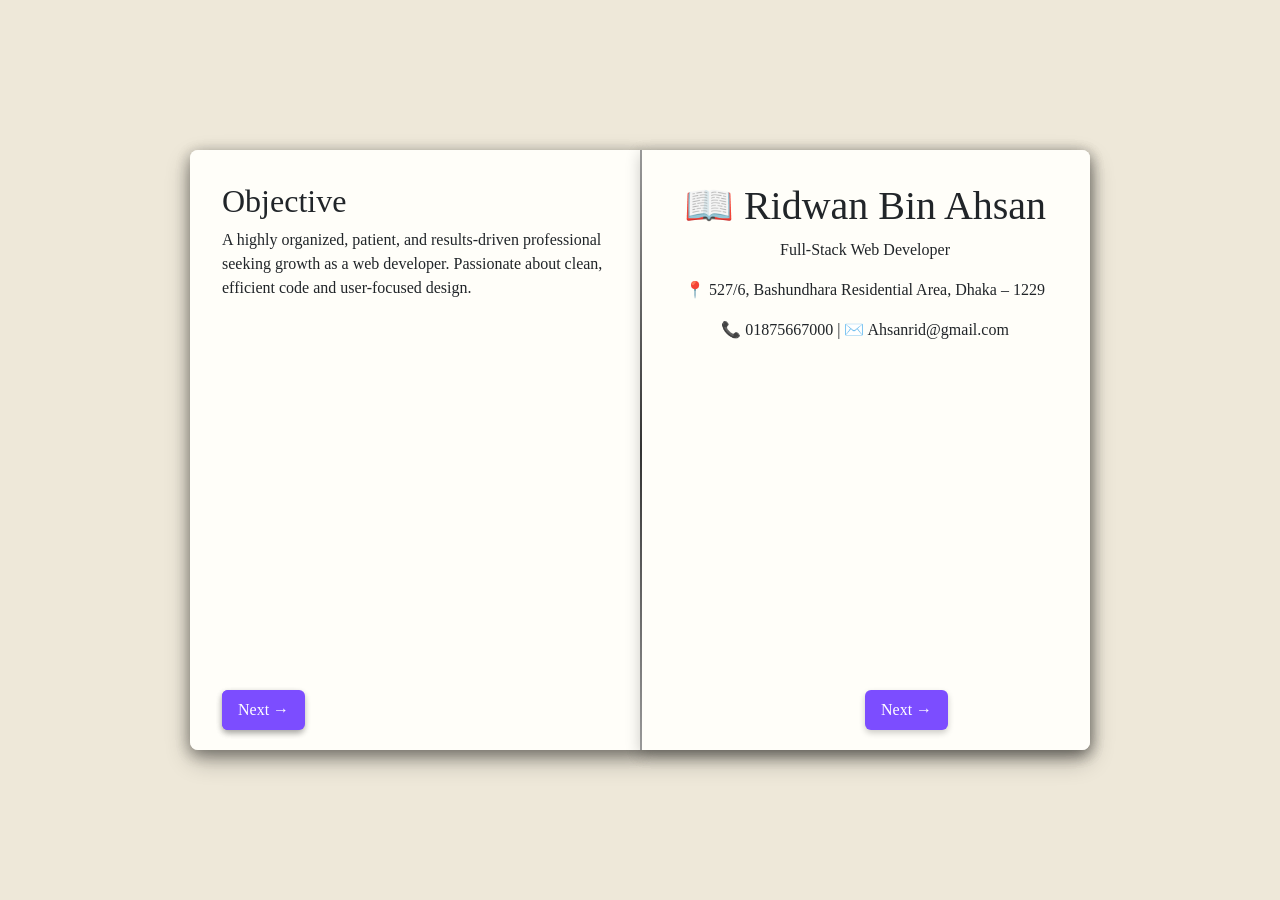
==== index.html @ 834c5376 "1st" ====
<!DOCTYPE html>
<html lang="en">
<head>
<meta charset="UTF-8">
<meta name="viewport" content="width=device-width, initial-scale=1.0">
<title>Ridwan Bin Ahsan Portfolio Book</title>
<link href="https://cdn.jsdelivr.net/npm/bootstrap@5.3.2/dist/css/bootstrap.min.css" rel="stylesheet">
<style>
body {
  margin: 0;
  background: #eee8d9 url('https://www.transparenttextures.com/patterns/paper-fibers.png');
  font-family: 'Georgia', serif;
  display: flex;
  justify-content: center;
  align-items: center;
  height: 100vh;
}
.book {
  width: 900px;
  height: 600px;
  perspective: 2000px;
  position: relative;
  border-radius: 12px;
  box-shadow: 0 10px 25px rgba(0,0,0,0.3);
}
.page {
  width: 450px;
  height: 100%;
  background: #fffef9;
  box-shadow: 0 4px 15px rgba(0,0,0,0.2);
  position: absolute;
  top: 0;
  overflow: hidden;
  transition: transform 1s cubic-bezier(.77,.2,.05,1.0), box-shadow 0.5s ease;
}
.page-content { padding: 2rem; overflow-y:auto; height:100%; }

/* Right pages */
.page.right {
  right: 0;
  transform-origin: left center;
  border-radius: 0 8px 8px 0;
}

/* Left pages */
.page.left {
  left: 0;
  transform-origin: right center;
  border-radius: 8px 0 0 8px;
}

.spine {
  position: absolute;
  left: 50%;
  top: 0;
  width: 2px;
  height: 100%;
  background: linear-gradient(to bottom, #999, #333, #999);
  z-index: 20;
}

.nav-btn {
  position: absolute;
  bottom: 20px;
  background: #7c4dff;
  color: white;
  border: none;
  padding: 8px 16px;
  border-radius: 6px;
  box-shadow: 0 3px 6px rgba(0,0,0,0.2);
  transition: background 0.3s ease;
}
.nav-btn:hover { background: #5b2ee6; }
#next { right: 20px; }
#prev { left: 20px; }
</style>
</head>
<body>

<div class="book">
  <div class="spine"></div>

  <!-- Cover Page (Right) -->
  <div class="page right" id="page1" style="z-index:10;">
    <div class="page-content text-center">
      <h1>📖 Ridwan Bin Ahsan</h1>
      <p>Full-Stack Web Developer</p>
      <p>📍 527/6, Bashundhara Residential Area, Dhaka – 1229</p>
      <p>📞 01875667000 | ✉️ Ahsanrid@gmail.com</p>
      <button id="next1" class="nav-btn">Next →</button>
    </div>
  </div>

  <!-- Left Page Example -->
  <div class="page left" id="page2" style="z-index:9;">
    <div class="page-content">
      <h2>Objective</h2>
      <p>A highly organized, patient, and results-driven professional seeking growth as a web developer. Passionate about clean, efficient code and user-focused design.</p>
      <button id="prev2" class="nav-btn">← Prev</button>
      <button id="next2" class="nav-btn">Next →</button>
    </div>
  </div>

  <!-- Right Page -->
  <div class="page right" id="page3" style="z-index:8;">
    <div class="page-content">
      <h2>Skills</h2>
      <ul>
        <li>Web Dev: HTML, CSS, JS, Bootstrap 5, PHP, Git</li>
        <li>Programming: C++, Java, C#, .NET</li>
        <li>OOP & Design Patterns</li>
        <li>Software/Tools: MS Word, Excel, PowerPoint, IDEs</li>
        <li>Networking: Cisco</li>
        <li>Graphics & Problem Solving (ICPC)</li>
        <li>Soft Skills: Communication, Leadership</li>
        <li>Languages: Bangla & English</li>
      </ul>
      <button id="prev3" class="nav-btn">← Prev</button>
      <button id="next3" class="nav-btn">Next →</button>
    </div>
  </div>

  <!-- Left Page -->
  <div class="page left" id="page4" style="z-index:7;">
    <div class="page-content">
      <h2>Education</h2>
      <ul>
        <li>2022–2026: BSc in CSE, AIUB</li>
        <li>2020: HSC (Science), Police Lines School & College, Rangpur</li>
        <li>2018: SSC (Science), Police Lines School & College, Rangpur</li>
      </ul>
      <button id="prev4" class="nav-btn">← Prev</button>
      <button id="next4" class="nav-btn">Next →</button>
    </div>
  </div>

  <!-- Right Page -->
  <div class="page right" id="page5" style="z-index:6;">
    <div class="page-content">
      <h2>Experience</h2>
      <p><strong>Junior Web Developer</strong> – Bangladesh Software Solution (May 2025 – Present)</p>
      <ul>
        <li>Full-stack web development</li>
        <li>Responsive user-friendly websites</li>
        <li>Code reviews & bug fixing</li>
      </ul>
      <p><strong>Web Development Intern</strong> – BSS (Oct–Dec 2024)</p>
      <ul>
        <li>Bootstrap 5, PHP, Git</li>
      </ul>
      <button id="prev5" class="nav-btn">← Prev</button>
      <button id="next5" class="nav-btn">Next →</button>
    </div>
  </div>

  <!-- Add more left/right pages similarly -->

</div>

<script>
const pages = document.querySelectorAll(".page");
let current = 0;

function flipTo(index){
  pages.forEach((page,i)=>{
    if(i<=index){
      page.style.transform = page.classList.contains('right') ? "rotateY(-180deg)" : "rotateY(180deg)";
      page.style.zIndex = pages.length - i;
    } else {
      page.style.transform = "rotateY(0deg)";
      page.style.zIndex = pages.length - index - 1 - (i - index);
    }
  });
}

// Next & Prev
for(let i=1;i<=5;i++){
  let nextBtn=document.getElementById("next"+i);
  let prevBtn=document.getElementById("prev"+i);
  if(nextBtn) nextBtn.onclick=()=>{ current=i; flipTo(current);}
  if(prevBtn) prevBtn.onclick=()=>{ current=i-2; flipTo(current);}
}
</script>

</body>
</html>
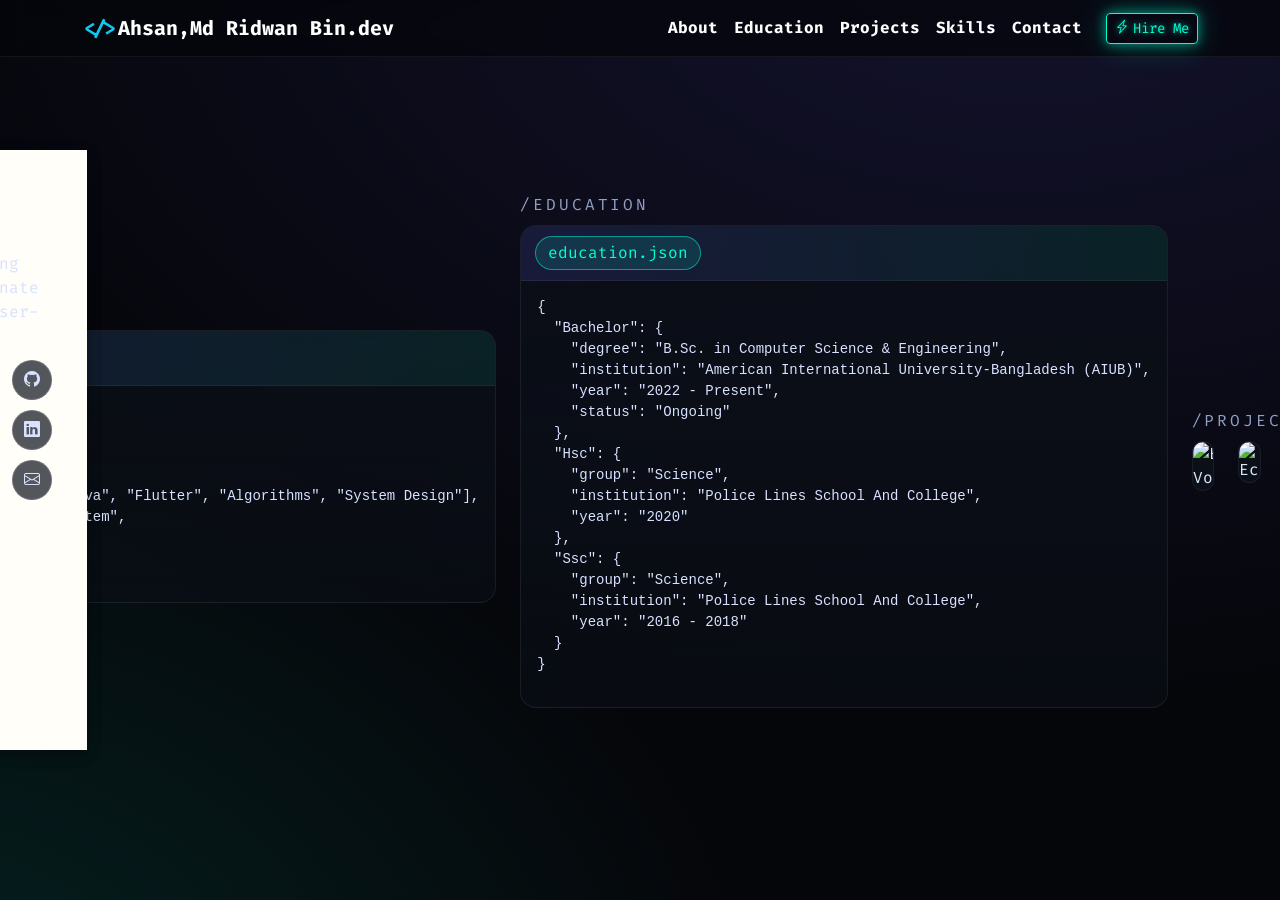
==== commit bb973e58: "update" ====
--- a/index.html
+++ b/index.html
@@ -184,3 +184,375 @@
 
 </body>
 </html>
+<!DOCTYPE html>
+<html lang="en">
+<head>
+  <meta charset="UTF-8" />
+  <meta name="viewport" content="width=device-width, initial-scale=1.0" />
+  <title>Ridwan | Cyberpunk Dev Portfolio</title>
+  <!-- Bootstrap 5 -->
+  <link href="https://cdn.jsdelivr.net/npm/bootstrap@5.3.2/dist/css/bootstrap.min.css" rel="stylesheet" />
+  <!-- Icons -->
+  <link href="https://cdn.jsdelivr.net/npm/bootstrap-icons@1.11.3/font/bootstrap-icons.css" rel="stylesheet" />
+  <!-- Code font -->
+  <link rel="preconnect" href="https://fonts.googleapis.com">
+  <link rel="preconnect" href="https://fonts.gstatic.com" crossorigin>
+  <link href="https://fonts.googleapis.com/css2?family=Fira+Code:wght@400;500;700&display=swap" rel="stylesheet">
+  <!-- Prism -->
+  <link rel="stylesheet" href="https://cdn.jsdelivr.net/npm/prismjs@1.29.0/themes/prism-tomorrow.min.css"/>
+  <style>
+    :root{
+      --bg:#05060a;
+      --panel:#0b0f17;
+      --neon:#00ffd1;
+      --neon2:#6a5cff;
+      --accent:#00ff6a;
+      --text:#d8e1ff;
+      --muted:#91a0c3;        
+      --danger:#ff4d6d;
+      --glow:0 0 12px rgba(0,255,209,.55), 0 0 32px rgba(0,255,209,.25);
+      --glow2:0 0 14px rgba(106,92,255,.6), 0 0 30px rgba(106,92,255,.25);
+    }
+    html,body{
+      height:100%;
+      background: radial-gradient(1200px 800px at 80% -10%, rgba(106,92,255,.15), transparent),
+                  radial-gradient(900px 700px at -10% 120%, rgba(0,255,209,.12), transparent),
+                  var(--bg);
+      color:var(--text);
+      font-family:'Fira Code', monospace;
+    }
+    a{color:var(--neon)}
+    .navbar{background:rgba(5,6,10,.75)!important; backdrop-filter:saturate(130%) blur(10px); border-bottom:1px solid rgba(255,255,255,.06)}
+    .btn-neon{border:1px solid var(--neon); color:var(--neon); box-shadow: var(--glow); text-shadow:0 0 6px rgba(0,255,209,.75);}
+    .btn-neon:hover{background:var(--neon); color:#051014}
+    .btn-ghost{border:1px dashed rgba(255,255,255,.25); color:var(--text)}
+
+    /* HERO */
+    #hero{position:relative; min-height:100vh; display:grid; place-items:center; overflow:hidden}
+    #matrix{position:absolute; inset:0; z-index:0;}
+    .hero-inner{position:relative; z-index:1; text-align:center}
+    .console{max-width:900px; margin-inline:auto; text-align:left; background:linear-gradient(180deg, rgba(11,15,23,.8), rgba(11,15,23,.55)); border:1px solid rgba(255,255,255,.08); border-radius:14px; box-shadow:var(--glow2);}
+    .console .titlebar{display:flex; gap:8px; align-items:center; padding:10px 14px; border-bottom:1px solid rgba(255,255,255,.06)}
+    .bubble{width:10px; height:10px; border-radius:50%}
+    .bubble.red{background:#ff5f57}.bubble.yellow{background:#ffbd2e}.bubble.green{background:#28c840}
+    .console pre{padding:18px; margin:0; color:#b7ffcc; white-space:pre-wrap}
+    .caret{display:inline-block; width:9px; height:1.2em; background:#b7ffcc; box-shadow:0 0 8px #00ff6a; animation:blink 1s steps(1) infinite}
+    @keyframes blink{50%{opacity:0}}
+
+    /* SECTION WRAPPERS */
+    section{scroll-margin-top:80px}
+    .section-title{text-transform:uppercase; letter-spacing:.18em; color:var(--muted)}
+
+    /* CODE-EDITOR CARDS */
+    .code-card{background:linear-gradient(180deg, rgba(11,15,23,.9), rgba(11,15,23,.6)); border:1px solid rgba(255,255,255,.07); border-radius:16px; overflow:hidden}
+    .code-card .bar{display:flex; align-items:center; gap:10px; padding:10px 14px; border-bottom:1px solid rgba(255,255,255,.06); background:linear-gradient(90deg, rgba(106,92,255,.15), rgba(0,255,209,.08));}
+    .tab{padding:.25rem .75rem; border-radius:999px; background:rgba(255,255,255,.06); border:1px solid rgba(255,255,255,.12)}
+    .tab.active{background:rgba(0,255,209,.12); border-color:rgba(0,255,209,.5); color:var(--neon)}
+
+    /* PROJECT GRID */
+    .project{position:relative; border-radius:16px; overflow:hidden; border:1px solid rgba(255,255,255,.06); background:#0b0f17}
+    .project img{height:210px; width:100%; object-fit:cover; filter:saturate(1.05) contrast(1.05)}
+    .project .overlay{position:absolute; inset:0; display:grid; place-items:center; background:linear-gradient(180deg, rgba(0,0,0,.0), rgba(0,0,0,.65)); opacity:0; transition:.3s}
+    .project:hover .overlay{opacity:1}
+    .badge-neon{background:rgba(0,255,209,.15); border:1px solid rgba(0,255,209,.45); color:var(--neon)}
+
+    /* SKILLS */
+    .skill{margin-bottom:18px}
+    .meter{height:10px; background:rgba(255,255,255,.08); border-radius:999px; overflow:hidden;}
+    .fill{height:100%; width:0; background:linear-gradient(90deg, var(--neon), var(--neon2)); box-shadow:var(--glow); transition:width 1.5s ease}
+
+    /* CONTACT */
+    .form-control, .form-select{background:#0b0f17; border:1px solid rgba(255,255,255,.08); color:var(--text)}
+    .form-control:focus{border-color:var(--neon); box-shadow:0 0 0 .2rem rgba(0,255,209,.15)}
+
+    /* Floating socials */
+    .socials{position:fixed; left:12px; top:40%; display:flex; flex-direction:column; gap:10px; z-index:10}
+    .socials a{display:grid; place-items:center; width:40px; height:40px; border-radius:50%; border:1px solid rgba(255,255,255,.14); color:var(--text); background:rgba(11,15,23,.7)}
+    .socials a:hover{border-color:var(--neon); color:var(--neon); box-shadow:var(--glow)}
+
+    /* Back to top */
+    #toTop{position:fixed; right:16px; bottom:16px; display:none; z-index:20}
+
+    /* Divider */
+    .divider{height:1px; background:linear-gradient(90deg, transparent, rgba(0,255,209,.6), transparent); box-shadow:var(--glow)}
+  </style>
+</head>
+<body>
+  <!-- NAV -->
+  <nav class="navbar navbar-expand-lg fixed-top">
+    <div class="container">
+      <a class="navbar-brand fw-bold" href="#hero" style="color: #ffff;"><span class="text-info">&lt;/&gt;</span>Ahsan,Md Ridwan Bin.dev</a>
+      <button class="navbar-toggler text-white" type="button" data-bs-toggle="collapse" data-bs-target="#nav">
+        <span class="navbar-toggler-icon"></span>
+      </button>
+      <div class="collapse navbar-collapse" id="nav">
+        <ul class="navbar-nav ms-auto align-items-lg-center">
+          <li class="nav-item"><a class="nav-link fw-bolder" href="#about" style="color: #ffff;">About</a></li>
+          <li class="nav-item"><a class="nav-link fw-bolder" href="#education" style="color: #ffff;">Education</a></li>
+          <li class="nav-item"><a class="nav-link fw-bolder" href="#projects"style="color: #ffff;">Projects</a></li>
+          <li class="nav-item"><a class="nav-link fw-bolder" href="#skills"style="color: #ffff;">Skills</a></li>
+          <li class="nav-item"><a class="nav-link fw-bolder" href="#contact"style="color: #ffff;">Contact</a></li>
+          <li class="nav-item ms-lg-3"><a class="btn btn-sm btn-neon" href="#contact"><i class="bi bi-lightning-charge me-1"></i>Hire Me</a></li>
+        </ul>
+      </div>
+    </div>
+  </nav>
+
+  <!-- FLOATING SOCIALS -->
+  <div class="socials">
+    <a href="https://github.com/" target="_blank" rel="noopener"><i class="bi bi-github"></i></a>
+    <a href="https://www.linkedin.com/" target="_blank" rel="noopener"><i class="bi bi-linkedin"></i></a>
+    <a href="mailto:hello@example.com"><i class="bi bi-envelope"></i></a>
+  </div>
+
+  <!-- HERO -->
+  <section id="hero" class="container-fluid">
+    <canvas id="matrix"></canvas>
+    <div class="hero-inner container py-5">
+      <div class="console">
+        <div class="titlebar">
+          <span class="bubble red"></span>
+          <span class="bubble yellow"></span>
+          <span class="bubble green"></span>
+          <span class="ms-2 text-muted">VSCode — ridwan/portfolio</span>
+        </div>
+        <pre id="terminal"></pre>
+      </div>
+      <div class="mt-4 d-flex gap-2 justify-content-center">
+        <a href="#projects" class="btn btn-neon btn-lg"><i class="bi bi-eye me-1"></i> View Projects</a>
+        <a href="#contact" class="btn btn-ghost btn-lg"><i class="bi bi-send me-1"></i> Contact</a>
+      </div>
+    </div>
+  </section>
+
+  <div class="divider my-5"></div>
+
+  <!-- ABOUT -->
+  <section id="about" class="container py-5">
+    <p class="section-title mb-2">/about</p>
+    <div class="code-card">
+      <div class="bar"><span class="tab active">about.ts</span></div>
+      <div class="p-3">
+<pre class="language-ts"><code class="language-ts">export const ridwan = {
+  name: "Ahsan, Md Ridwan Bin",
+  role: "Software Engineer",
+  location: "Dhaka, Bangladesh",
+  focus: ["Web Apps", ".NET", "C++", "PHP", "Java", "Flutter", "Algorithms", "System Design"],
+  currentlyBuilding: "Smart Shop Management System",
+  contact: "Ahsanrid@gmail.com"
+};
+</code></pre>
+      </div>
+    </div>
+  </section>
+
+  <div class="divider my-5"></div>
+
+  <!-- EDUCATION -->
+  <section id="education" class="container py-5">
+    <p class="section-title mb-2">/education</p>
+    <div class="code-card">
+      <div class="bar"><span class="tab active">education.json</span></div>
+      <div class="p-3">
+<pre class="language-json"><code class="language-json">{
+  "Bachelor": {
+    "degree": "B.Sc. in Computer Science & Engineering",
+    "institution": "American International University-Bangladesh (AIUB)",
+    "year": "2022 - Present",
+    "status": "Ongoing"
+  },
+  "Hsc": {
+    "group": "Science",
+    "institution": "Police Lines School And College",
+    "year": "2020"
+  },
+  "Ssc": {
+    "group": "Science",
+    "institution": "Police Lines School And College",
+    "year": "2016 - 2018"
+  }
+}
+</code></pre>
+      </div>
+    </div>
+  </section>
+
+  <div class="divider my-5"></div>
+
+  <!-- PROJECTS -->
+  <section id="projects" class="container py-5">
+    <p class="section-title mb-2">/projects</p>
+    <div class="row g-4">
+      <!-- Example Projects -->
+      <div class="col-md-4">
+        <article class="project">
+          <img src="https://images.unsplash.com/photo-1547658719-da2b51169166?q=80&w=1200&auto=format&fit=crop" alt="E-Voting"/>
+          <div class="overlay text-center p-3">
+            <div>
+              <h5 class="mb-2">Opinion Platform (PHP + MySQL)</h5>
+              <span class="badge badge-neon me-1">Bootstrap</span>
+              <span class="badge badge-neon me-1">PHP</span>
+              <span class="badge badge-neon">MySQL</span>
+            </div>
+          </div>
+        </article>
+      </div>
+      <div class="col-md-4">
+        <article class="project">
+          <img src="https://images.unsplash.com/photo-1518779578993-ec3579fee39f?q=80&w=1200&auto=format&fit=crop" alt="EcoGuard"/>
+          <div class="overlay text-center p-3">
+            <div>
+              <h5 class="mb-2">EcoGuard (AI Smart Home)</h5>
+              <span class="badge badge-neon me-1">Flutter</span>
+              <span class="badge badge-neon me-1">Firebase</span>
+              <span class="badge badge-neon">ML</span>
+            </div>
+          </div>
+        </article>
+      </div>
+      <div class="col-md-4">
+        <article class="project">
+          <img src="https://images.unsplash.com/photo-1515168833906-d2a3b82b302a?q=80&w=1200&auto=format&fit=crop" alt="NopCommerce"/>
+          <div class="overlay text-center p-3">
+            <div>
+              <h5 class="mb-2">NopCommerce Customization</h5>
+              <span class="badge badge-neon me-1">.NET</span>
+              <span class="badge badge-neon me-1">C#</span>
+              <span class="badge badge-neon">SQL Server</span>
+            </div>
+          </div>
+        </article>
+      </div>
+    </div>
+  </section>
+
+  <div class="divider my-5"></div>
+
+  <!-- SKILLS -->
+  <section id="skills" class="container py-5">
+    <p class="section-title mb-2">/skills</p>
+    <div class="row">
+      <div class="col-lg-6">
+        <div class="skill">
+          <div class="d-flex justify-content-between"><span>JavaScript / TypeScript</span><span>90%</span></div>
+          <div class="meter"><div class="fill" data-width="90%"></div></div>
+        </div>
+        <div class="skill">
+          <div class="d-flex justify-content-between"><span>C++ / Java</span><span>88%</span></div>
+          <div class="meter"><div class="fill" data-width="88%"></div></div>
+        </div>
+        <div class="skill">
+          <div class="d-flex justify-content-between"><span>PHP</span><span>85%</span></div>
+          <div class="meter"><div class="fill" data-width="85%"></div></div>
+        </div>
+      </div>
+      <div class="col-lg-6">
+        <div class="skill">
+          <div class="d-flex justify-content-between"><span>.NET / C#</span><span>82%</span></div>
+          <div class="meter"><div class="fill" data-width="82%"></div></div>
+        </div>
+        <div class="skill">
+          <div class="d-flex justify-content-between"><span>Flutter / Firebase</span><span>80%</span></div>
+          <div class="meter"><div class="fill" data-width="80%"></div></div>
+        </div>
+        <div class="skill">
+          <div class="d-flex justify-content-between"><span>SQL / MySQL</span><span>78%</span></div>
+          <div class="meter"><div class="fill" data-width="78%"></div></div>
+        </div>
+      </div>
+    </div>
+  </section>
+
+  <div class="divider my-5"></div>
+
+  <!-- CONTACT -->
+  <section id="contact" class="container py-5">
+    <p class="section-title mb-2">/contact</p>
+    <div class="row justify-content-center">
+      <div class="col-lg-7">
+        <div class="code-card p-4">
+          <form>
+            <div class="mb-3"><label class="form-label">Name</label><input type="text" class="form-control" required></div>
+            <div class="mb-3"><label class="form-label">Email</label><input type="email" class="form-control" required></div>
+            <div class="mb-3"><label class="form-label">Message</label><textarea class="form-control" rows="4" required></textarea></div>
+            <button type="submit" class="btn btn-neon"><i class="bi bi-send me-1"></i>Send Message</button>
+          </form>
+        </div>
+      </div>
+    </div>
+  </section>
+
+  <!-- TO TOP -->
+  <button id="toTop" class="btn btn-neon rounded-circle"><i class="bi bi-arrow-up"></i></button>
+
+  <!-- Bootstrap -->
+  <script src="https://cdn.jsdelivr.net/npm/bootstrap@5.3.2/dist/js/bootstrap.bundle.min.js"></script>
+  <!-- Prism -->
+  <script src="https://cdn.jsdelivr.net/npm/prismjs@1.29.0/prism.min.js"></script>
+  <script src="https://cdn.jsdelivr.net/npm/prismjs@1.29.0/components/prism-json.min.js"></script>
+  <script src="https://cdn.jsdelivr.net/npm/prismjs@1.29.0/components/prism-typescript.min.js"></script>
+  <script>
+    // Hero typing effect
+    const lines = [
+      "$ whoami",
+      "Ridwan — Software Engineer",
+      "",
+      "$ echo \"Building scalable systems...\"",
+      "Building scalable systems...",
+      "",
+      "$ _"
+    ];
+    let i=0, j=0, terminal=document.getElementById('terminal');
+    function type(){
+      if(i<lines.length){
+        if(j<lines[i].length){
+          terminal.innerHTML += lines[i][j++];
+          setTimeout(type,40);
+        } else {
+          terminal.innerHTML += "\\n";
+          j=0; i++;
+          setTimeout(type,250);
+        }
+      } else {
+        terminal.innerHTML += "<span class='caret'></span>";
+      }
+    }
+    window.onload=type;
+
+    // Skills animation
+    const fills=document.querySelectorAll('.fill');
+    const observer=new IntersectionObserver(entries=>{
+      entries.forEach(entry=>{
+        if(entry.isIntersecting){
+          entry.target.style.width=entry.target.getAttribute('data-width');
+          observer.unobserve(entry.target);
+        }
+      });
+    },{threshold:.6});
+    fills.forEach(f=>observer.observe(f));
+
+    // Back to top
+    const toTop=document.getElementById('toTop');
+    window.addEventListener('scroll',()=>{toTop.style.display=window.scrollY>400?'block':'none'});
+    toTop.addEventListener('click',()=>window.scrollTo({top:0,behavior:'smooth'}));
+
+    // Matrix background
+    const canvas=document.getElementById('matrix'), ctx=canvas.getContext('2d');
+    canvas.height=window.innerHeight; canvas.width=window.innerWidth;
+    const chars='アァイィウヴエェオカガキギクグケゲコゴサザシジスズセゼソゾタダチッヂツヅテデトドナニヌネノハバパヒビピフブプヘベペホボポマミムメモヤャユュヨョラリルレロワヲンABCDEFGHIJKLMNOPQRSTUVWXYZ0123456789';
+    const matrix=chars.split('');
+    const font=14, cols=canvas.width/font; const drops=Array(cols).fill(1);
+    function draw(){
+      ctx.fillStyle='rgba(0,0,0,.05)'; ctx.fillRect(0,0,canvas.width,canvas.height);
+      ctx.fillStyle='#0f0'; ctx.font=font+'px monospace';
+      for(let i=0;i<drops.length;i++){
+        const text=matrix[Math.floor(Math.random()*matrix.length)];
+        ctx.fillText(text,i*font,drops[i]*font);
+        if(drops[i]*font>canvas.height&&Math.random()>.975) drops[i]=0;
+        drops[i]++;
+      }
+    }
+    setInterval(draw,35);
+  </script>
+</body>
+</html>
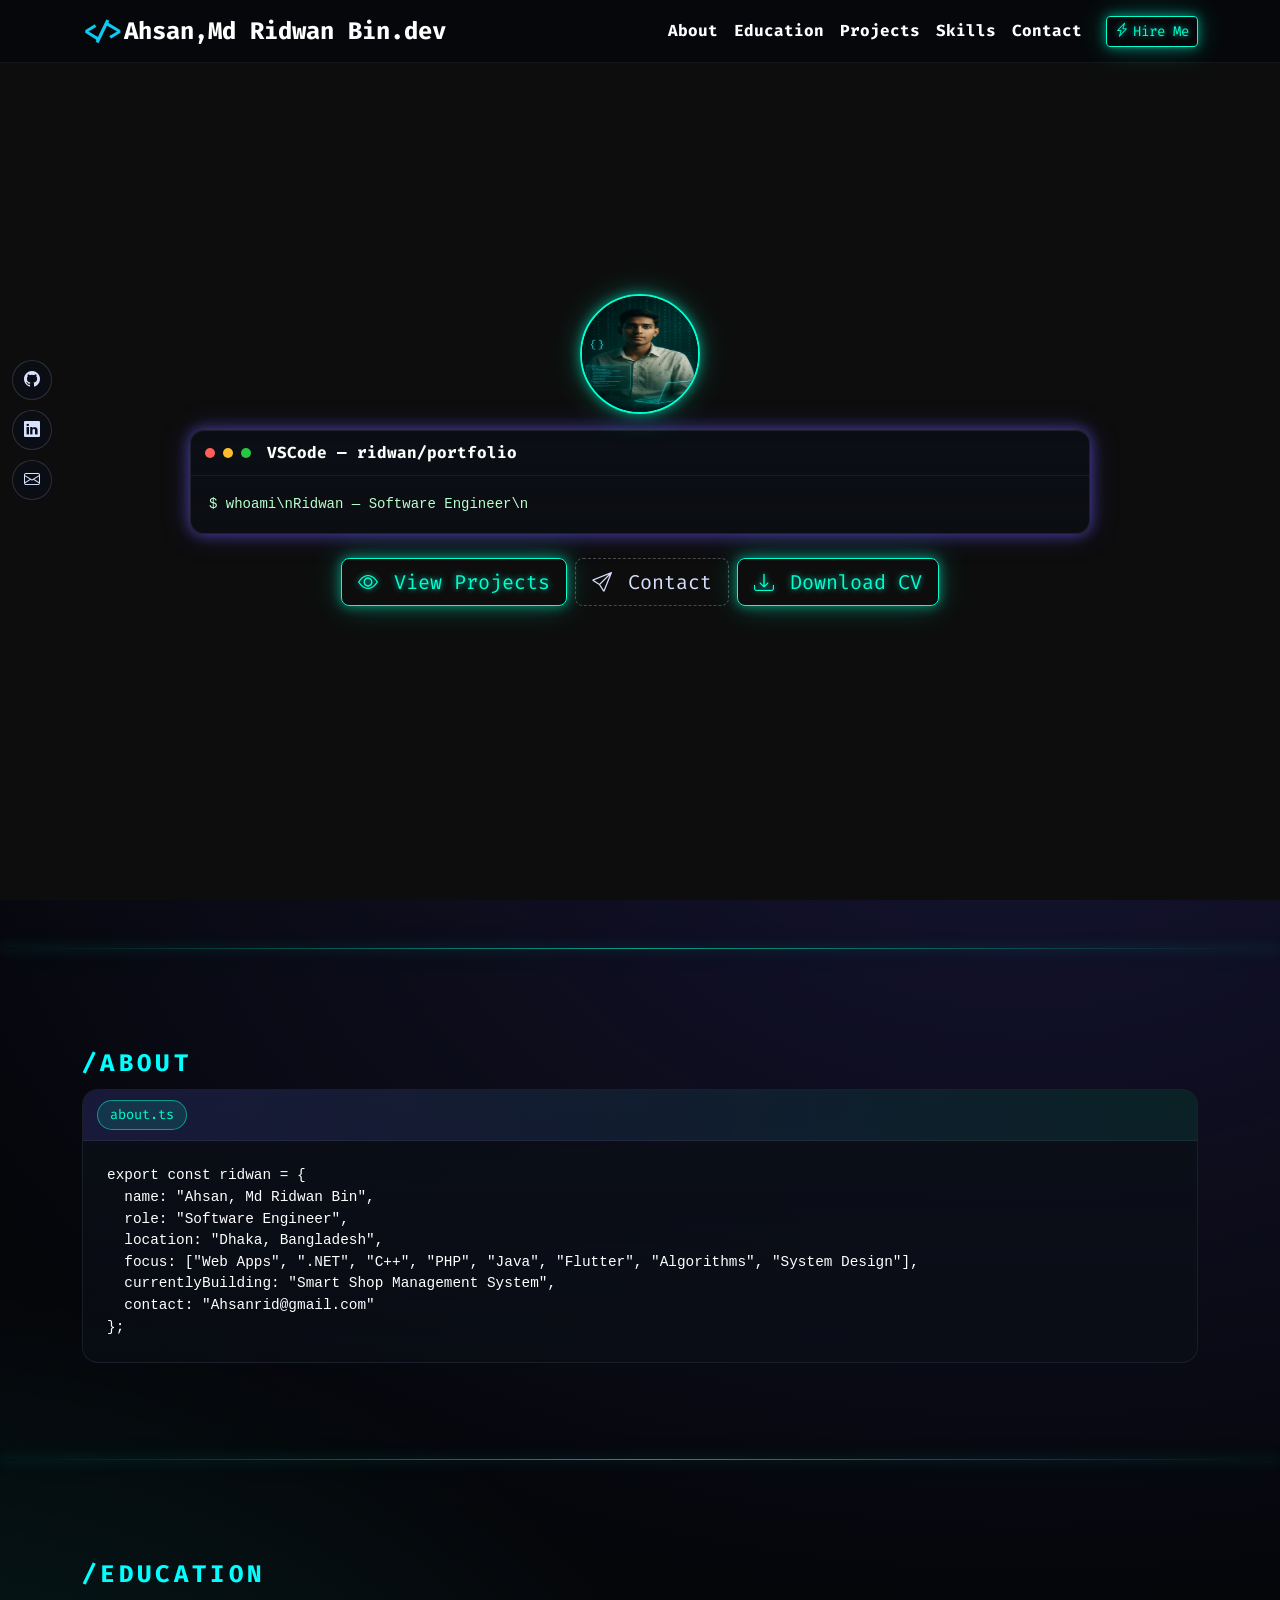
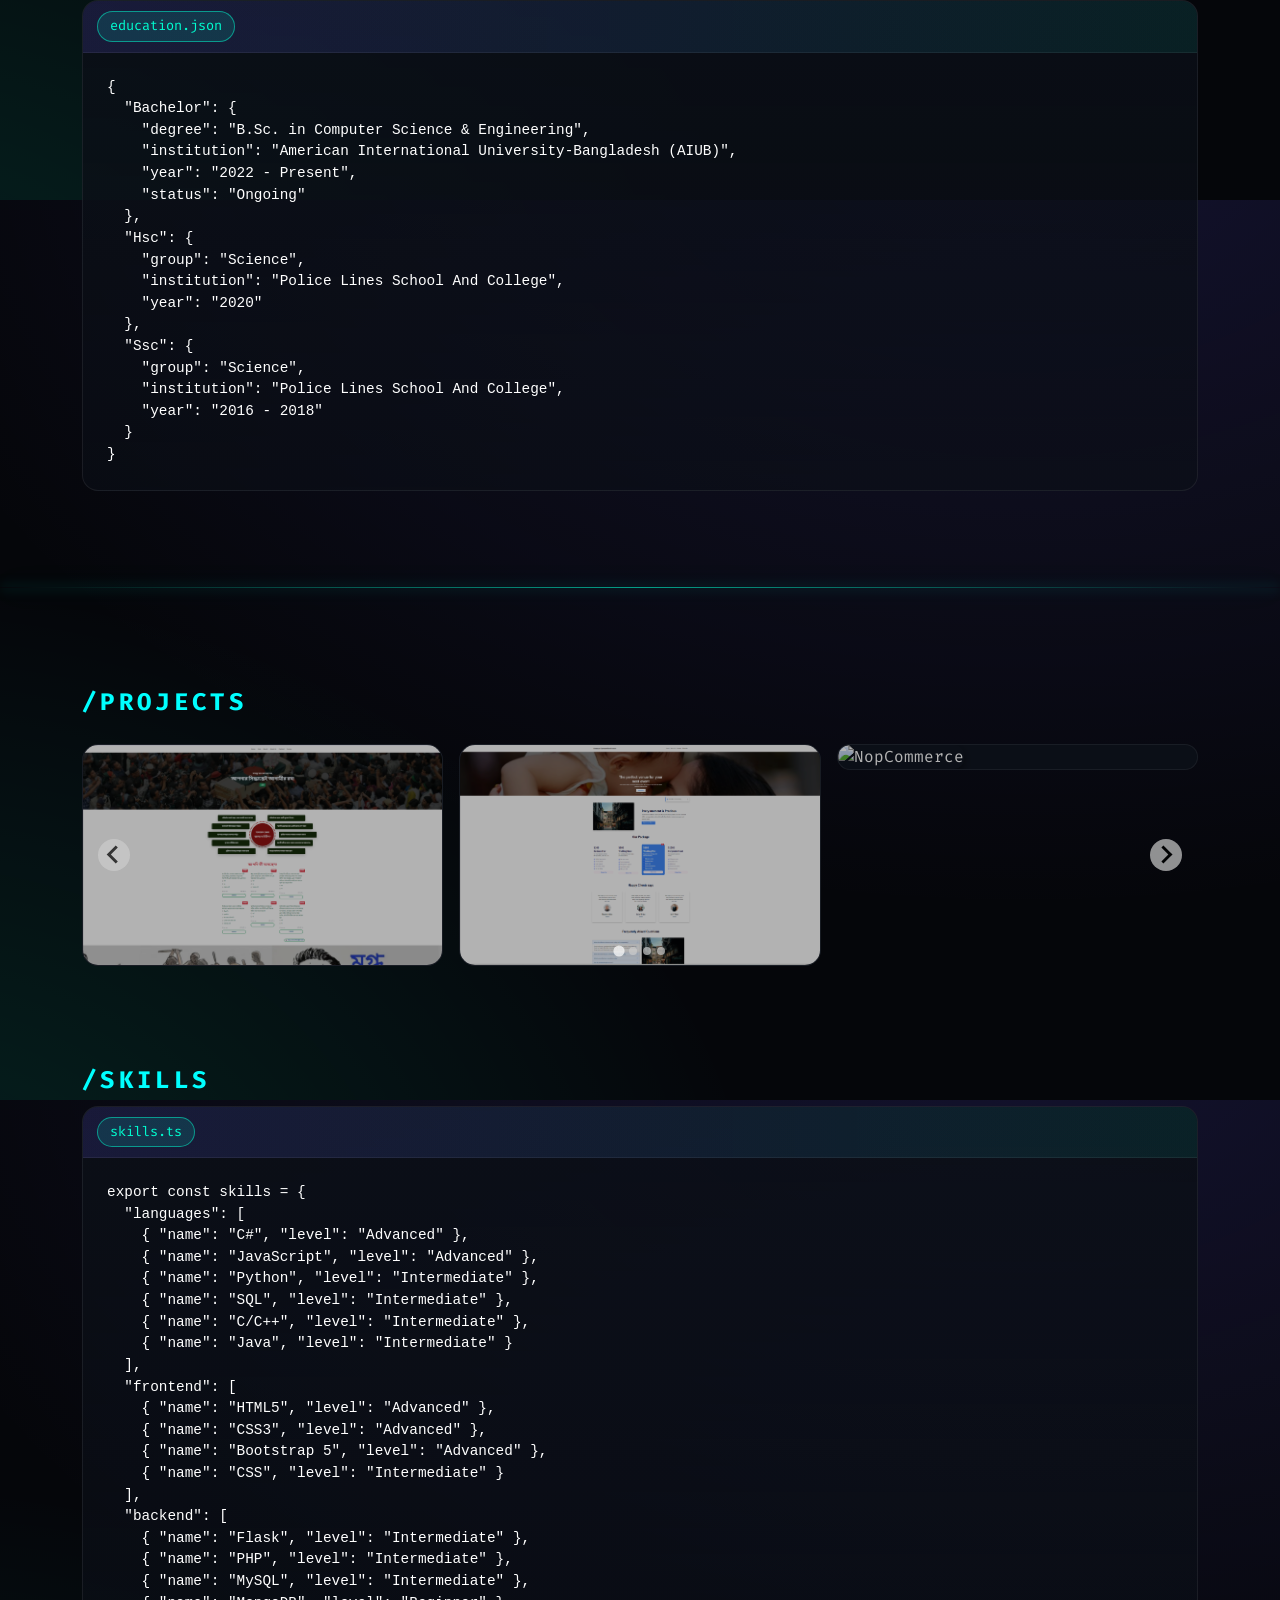
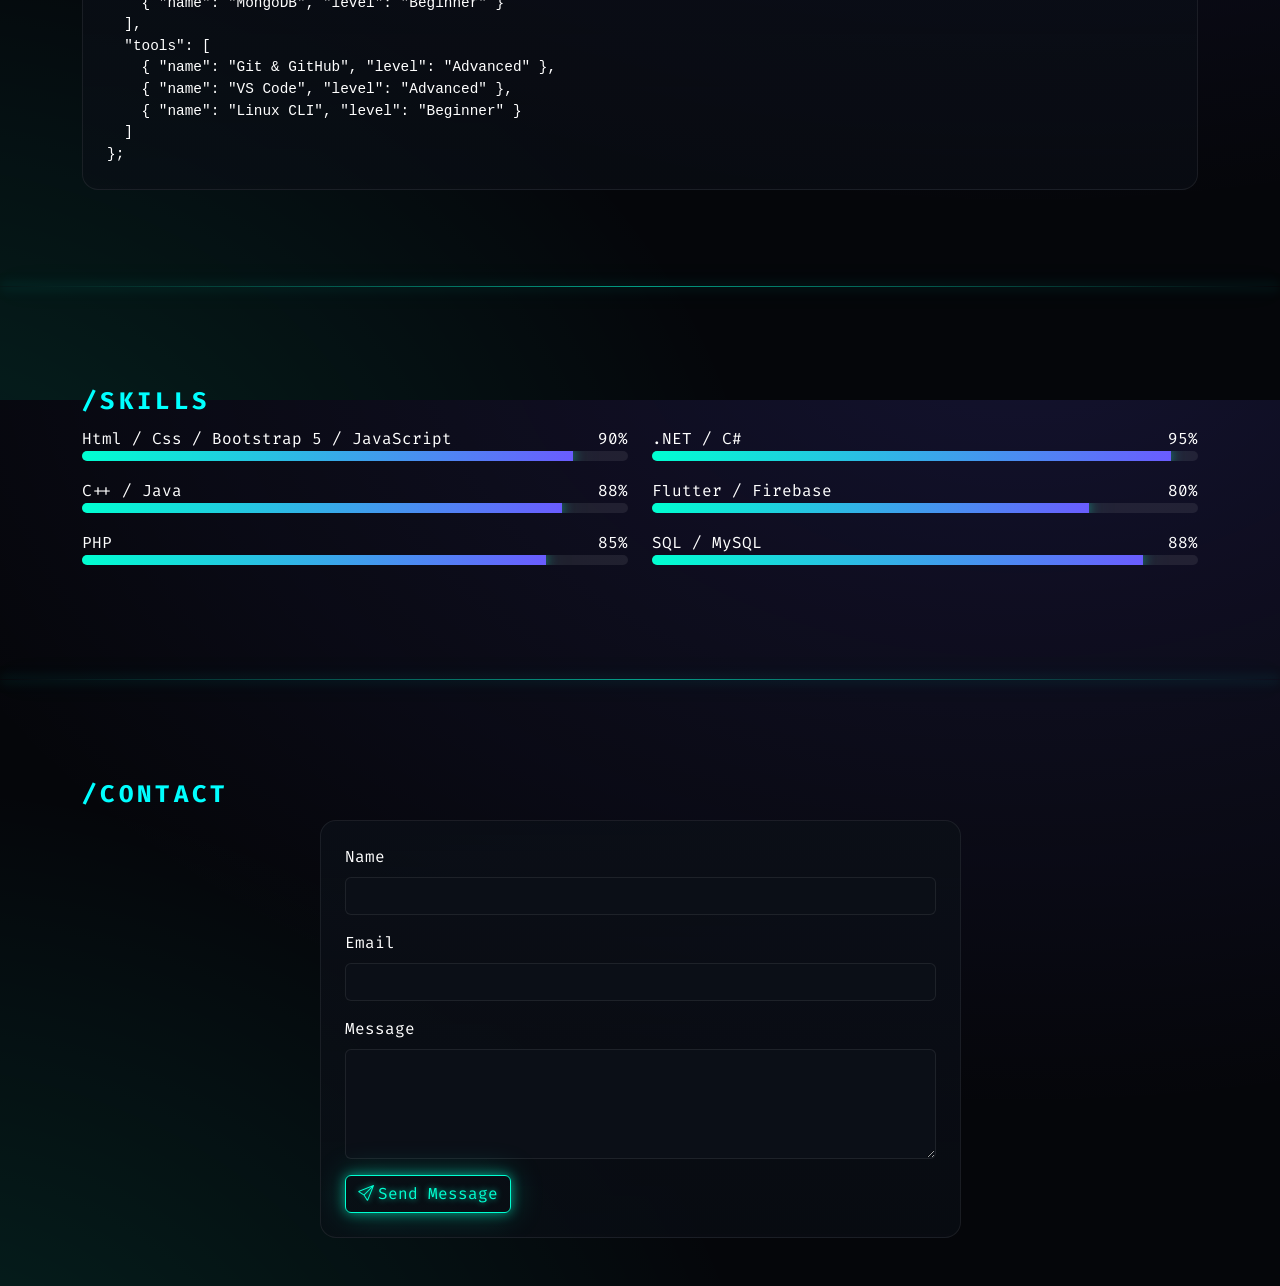
==== commit b436336d: "fix" ====
--- a/index.html
+++ b/index.html
@@ -1,195 +1,9 @@
-<!DOCTYPE html>
-<html lang="en">
-<head>
-<meta charset="UTF-8">
-<meta name="viewport" content="width=device-width, initial-scale=1.0">
-<title>Ridwan Bin Ahsan Portfolio Book</title>
-<link href="https://cdn.jsdelivr.net/npm/bootstrap@5.3.2/dist/css/bootstrap.min.css" rel="stylesheet">
-<style>
-body {
-  margin: 0;
-  background: #eee8d9 url('https://www.transparenttextures.com/patterns/paper-fibers.png');
-  font-family: 'Georgia', serif;
-  display: flex;
-  justify-content: center;
-  align-items: center;
-  height: 100vh;
-}
-.book {
-  width: 900px;
-  height: 600px;
-  perspective: 2000px;
-  position: relative;
-  border-radius: 12px;
-  box-shadow: 0 10px 25px rgba(0,0,0,0.3);
-}
-.page {
-  width: 450px;
-  height: 100%;
-  background: #fffef9;
-  box-shadow: 0 4px 15px rgba(0,0,0,0.2);
-  position: absolute;
-  top: 0;
-  overflow: hidden;
-  transition: transform 1s cubic-bezier(.77,.2,.05,1.0), box-shadow 0.5s ease;
-}
-.page-content { padding: 2rem; overflow-y:auto; height:100%; }
-
-/* Right pages */
-.page.right {
-  right: 0;
-  transform-origin: left center;
-  border-radius: 0 8px 8px 0;
-}
-
-/* Left pages */
-.page.left {
-  left: 0;
-  transform-origin: right center;
-  border-radius: 8px 0 0 8px;
-}
-
-.spine {
-  position: absolute;
-  left: 50%;
-  top: 0;
-  width: 2px;
-  height: 100%;
-  background: linear-gradient(to bottom, #999, #333, #999);
-  z-index: 20;
-}
-
-.nav-btn {
-  position: absolute;
-  bottom: 20px;
-  background: #7c4dff;
-  color: white;
-  border: none;
-  padding: 8px 16px;
-  border-radius: 6px;
-  box-shadow: 0 3px 6px rgba(0,0,0,0.2);
-  transition: background 0.3s ease;
-}
-.nav-btn:hover { background: #5b2ee6; }
-#next { right: 20px; }
-#prev { left: 20px; }
-</style>
-</head>
-<body>
-
-<div class="book">
-  <div class="spine"></div>
-
-  <!-- Cover Page (Right) -->
-  <div class="page right" id="page1" style="z-index:10;">
-    <div class="page-content text-center">
-      <h1>📖 Ridwan Bin Ahsan</h1>
-      <p>Full-Stack Web Developer</p>
-      <p>📍 527/6, Bashundhara Residential Area, Dhaka – 1229</p>
-      <p>📞 01875667000 | ✉️ Ahsanrid@gmail.com</p>
-      <button id="next1" class="nav-btn">Next →</button>
-    </div>
-  </div>
-
-  <!-- Left Page Example -->
-  <div class="page left" id="page2" style="z-index:9;">
-    <div class="page-content">
-      <h2>Objective</h2>
-      <p>A highly organized, patient, and results-driven professional seeking growth as a web developer. Passionate about clean, efficient code and user-focused design.</p>
-      <button id="prev2" class="nav-btn">← Prev</button>
-      <button id="next2" class="nav-btn">Next →</button>
-    </div>
-  </div>
-
-  <!-- Right Page -->
-  <div class="page right" id="page3" style="z-index:8;">
-    <div class="page-content">
-      <h2>Skills</h2>
-      <ul>
-        <li>Web Dev: HTML, CSS, JS, Bootstrap 5, PHP, Git</li>
-        <li>Programming: C++, Java, C#, .NET</li>
-        <li>OOP & Design Patterns</li>
-        <li>Software/Tools: MS Word, Excel, PowerPoint, IDEs</li>
-        <li>Networking: Cisco</li>
-        <li>Graphics & Problem Solving (ICPC)</li>
-        <li>Soft Skills: Communication, Leadership</li>
-        <li>Languages: Bangla & English</li>
-      </ul>
-      <button id="prev3" class="nav-btn">← Prev</button>
-      <button id="next3" class="nav-btn">Next →</button>
-    </div>
-  </div>
-
-  <!-- Left Page -->
-  <div class="page left" id="page4" style="z-index:7;">
-    <div class="page-content">
-      <h2>Education</h2>
-      <ul>
-        <li>2022–2026: BSc in CSE, AIUB</li>
-        <li>2020: HSC (Science), Police Lines School & College, Rangpur</li>
-        <li>2018: SSC (Science), Police Lines School & College, Rangpur</li>
-      </ul>
-      <button id="prev4" class="nav-btn">← Prev</button>
-      <button id="next4" class="nav-btn">Next →</button>
-    </div>
-  </div>
-
-  <!-- Right Page -->
-  <div class="page right" id="page5" style="z-index:6;">
-    <div class="page-content">
-      <h2>Experience</h2>
-      <p><strong>Junior Web Developer</strong> – Bangladesh Software Solution (May 2025 – Present)</p>
-      <ul>
-        <li>Full-stack web development</li>
-        <li>Responsive user-friendly websites</li>
-        <li>Code reviews & bug fixing</li>
-      </ul>
-      <p><strong>Web Development Intern</strong> – BSS (Oct–Dec 2024)</p>
-      <ul>
-        <li>Bootstrap 5, PHP, Git</li>
-      </ul>
-      <button id="prev5" class="nav-btn">← Prev</button>
-      <button id="next5" class="nav-btn">Next →</button>
-    </div>
-  </div>
-
-  <!-- Add more left/right pages similarly -->
-
-</div>
-
-<script>
-const pages = document.querySelectorAll(".page");
-let current = 0;
-
-function flipTo(index){
-  pages.forEach((page,i)=>{
-    if(i<=index){
-      page.style.transform = page.classList.contains('right') ? "rotateY(-180deg)" : "rotateY(180deg)";
-      page.style.zIndex = pages.length - i;
-    } else {
-      page.style.transform = "rotateY(0deg)";
-      page.style.zIndex = pages.length - index - 1 - (i - index);
-    }
-  });
-}
-
-// Next & Prev
-for(let i=1;i<=5;i++){
-  let nextBtn=document.getElementById("next"+i);
-  let prevBtn=document.getElementById("prev"+i);
-  if(nextBtn) nextBtn.onclick=()=>{ current=i; flipTo(current);}
-  if(prevBtn) prevBtn.onclick=()=>{ current=i-2; flipTo(current);}
-}
-</script>
-
-</body>
-</html>
 <!DOCTYPE html>
 <html lang="en">
 <head>
   <meta charset="UTF-8" />
   <meta name="viewport" content="width=device-width, initial-scale=1.0" />
-  <title>Ridwan | Cyberpunk Dev Portfolio</title>
+  <title>Ridwan.dev</title>
   <!-- Bootstrap 5 -->
   <link href="https://cdn.jsdelivr.net/npm/bootstrap@5.3.2/dist/css/bootstrap.min.css" rel="stylesheet" />
   <!-- Icons -->
@@ -200,6 +14,12 @@
   <link href="https://fonts.googleapis.com/css2?family=Fira+Code:wght@400;500;700&display=swap" rel="stylesheet">
   <!-- Prism -->
   <link rel="stylesheet" href="https://cdn.jsdelivr.net/npm/prismjs@1.29.0/themes/prism-tomorrow.min.css"/>
+  
+  <!-- Bootstrap 5 -->
+  <link href="https://cdn.jsdelivr.net/npm/bootstrap@5.3.2/dist/css/bootstrap.min.css" rel="stylesheet">
+
+  <!-- Splide CSS -->
+  <link rel="stylesheet" href="https://cdn.jsdelivr.net/npm/@splidejs/splide@4.1.4/dist/css/splide.min.css">
   <style>
     :root{
       --bg:#05060a;
@@ -275,6 +95,34 @@
 
     /* Divider */
     .divider{height:1px; background:linear-gradient(90deg, transparent, rgba(0,255,209,.6), transparent); box-shadow:var(--glow)}
+  .navbar-brand {
+  font-size: 1.5rem; /* Default (desktop) */
+}
+
+@media (max-width: 576px) {  
+  .navbar-brand {
+    font-size: 1rem;  
+  }
+    #hero .hero-inner {
+    padding: 2rem 1rem; 
+    text-align: center; 
+  }
+
+  #hero .hero-inner img {
+    width: 90px;
+    height: 90px;
+    border-width: 1.5px;
+  }
+
+  #hero .console {
+    font-size: 0.8rem; 
+  }
+
+  #hero .mt-4.d-flex.gap-2.justify-content-center a.btn {
+    font-size: 0.85rem;
+    padding: 0.4rem 0.8rem; 
+  }
+}
   </style>
 </head>
 <body>
@@ -309,19 +157,23 @@
   <section id="hero" class="container-fluid">
     <canvas id="matrix"></canvas>
     <div class="hero-inner container py-5">
+        <img src="84d70be8-3e56-46d5-8948-bbdec12eb673.png" alt="Ridwan" class="rounded-circle mb-3" style="width:120px; height:120px; border:2px solid var(--neon); box-shadow:var(--glow);">
       <div class="console">
+        
         <div class="titlebar">
           <span class="bubble red"></span>
           <span class="bubble yellow"></span>
           <span class="bubble green"></span>
-          <span class="ms-2 text-muted">VSCode — ridwan/portfolio</span>
+          <span class="ms-2  fw-bolder" style="color: #ffff;">VSCode — ridwan/portfolio</span>
         </div>
         <pre id="terminal"></pre>
       </div>
-      <div class="mt-4 d-flex gap-2 justify-content-center">
-        <a href="#projects" class="btn btn-neon btn-lg"><i class="bi bi-eye me-1"></i> View Projects</a>
-        <a href="#contact" class="btn btn-ghost btn-lg"><i class="bi bi-send me-1"></i> Contact</a>
-      </div>
+     <div class="mt-4 d-flex gap-2 justify-content-center">
+  <a href="#projects" class="btn btn-neon btn-lg"><i class="bi bi-eye me-1"></i> View Projects</a>
+  <a href="#contact" class="btn btn-ghost btn-lg"><i class="bi bi-send me-1"></i> Contact</a>
+  <a href="CV(Ahsan,Md Ridwan BIn).pdf" download class="btn btn-neon btn-lg"><i class="bi bi-download me-1"></i> Download CV</a>
+</div>
+
     </div>
   </section>
 
@@ -376,55 +228,304 @@
       </div>
     </div>
   </section>
-
+<style>
+  /* General Code-Card Styles */
+.code-card {
+  border-radius: 16px;
+  overflow: hidden;
+  background: linear-gradient(180deg, rgba(11,15,23,.9), rgba(11,15,23,.6));
+  border: 1px solid rgba(255,255,255,.07);
+}
+
+/* Pre/code responsive */
+.code-card pre {
+  white-space: pre-wrap;    /* Line wrap করবে */
+  word-break: break-word;   /* খুব লম্বা words wrap হবে */
+  overflow-x: auto;         /* ফোনে scroll হবে যদি প্রয়োজন হয় */
+  font-size: 0.9rem;        /* font size সামঞ্জস্য করা */
+  margin: 0;
+  padding: 0.5rem;
+}
+
+
+/* Tabs */
+.tab {
+  font-size: 0.85rem;
+  padding: 0.25rem 0.75rem;
+  border-radius: 999px;
+  background: rgba(255,255,255,.06);
+  border: 1px solid rgba(255,255,255,.12);
+}
+.tab.active {
+  background: rgba(0,255,209,.12);
+  border-color: rgba(0,255,209,.5);
+  color: var(--neon);
+}
+
+/* Mobile adjustments */
+@media (max-width: 576px) {
+  #education, #about, #skills, #contact {
+    padding: 2rem 1rem;       /* container padding phone view */
+  }
+  .code-card pre {
+    font-size: 0.75rem;       /* কোড ছোট করা ফোনে */
+  }
+  .tab {
+    font-size: 0.7rem;
+    padding: 0.2rem 0.5rem;
+  }
+}
+
+</style>
   <div class="divider my-5"></div>
-
-  <!-- PROJECTS -->
-  <section id="projects" class="container py-5">
-    <p class="section-title mb-2">/projects</p>
-    <div class="row g-4">
-      <!-- Example Projects -->
-      <div class="col-md-4">
-        <article class="project">
-          <img src="https://images.unsplash.com/photo-1547658719-da2b51169166?q=80&w=1200&auto=format&fit=crop" alt="E-Voting"/>
-          <div class="overlay text-center p-3">
-            <div>
-              <h5 class="mb-2">Opinion Platform (PHP + MySQL)</h5>
-              <span class="badge badge-neon me-1">Bootstrap</span>
-              <span class="badge badge-neon me-1">PHP</span>
-              <span class="badge badge-neon">MySQL</span>
-            </div>
-          </div>
-        </article>
-      </div>
-      <div class="col-md-4">
-        <article class="project">
-          <img src="https://images.unsplash.com/photo-1518779578993-ec3579fee39f?q=80&w=1200&auto=format&fit=crop" alt="EcoGuard"/>
-          <div class="overlay text-center p-3">
-            <div>
-              <h5 class="mb-2">EcoGuard (AI Smart Home)</h5>
-              <span class="badge badge-neon me-1">Flutter</span>
-              <span class="badge badge-neon me-1">Firebase</span>
-              <span class="badge badge-neon">ML</span>
-            </div>
-          </div>
-        </article>
-      </div>
-      <div class="col-md-4">
-        <article class="project">
-          <img src="https://images.unsplash.com/photo-1515168833906-d2a3b82b302a?q=80&w=1200&auto=format&fit=crop" alt="NopCommerce"/>
-          <div class="overlay text-center p-3">
-            <div>
-              <h5 class="mb-2">NopCommerce Customization</h5>
-              <span class="badge badge-neon me-1">.NET</span>
-              <span class="badge badge-neon me-1">C#</span>
-              <span class="badge badge-neon">SQL Server</span>
-            </div>
-          </div>
-        </article>
+ <section class="container py-5" id="projects">
+    <p class="section-title mb-4">/projects</p>
+
+    <!-- Splide Slider -->
+    <div class="splide" id="project-slider">
+      <div class="splide__track">
+        <ul class="splide__list">
+
+          <!-- Project 1 -->
+          <li class="splide__slide">
+            <article class="project">
+              <img src="Screenshot 2025-09-05 210035.png" alt="E-Voting"/>
+              <div class="overlay text-center p-3">
+                <h5 class="mb-2">Opinion Platform (PHP + MySQL)</h5>
+                <span class="badge badge-neon me-1">Bootstrap 5</span>
+                <span class="badge badge-neon me-1">PHP</span>
+                <span class="badge badge-neon">MySQL</span>
+              </div>
+            </article>
+          </li>
+
+          <!-- Project 2 -->
+          <li class="splide__slide">
+            <article class="project">
+              <img src="Screenshot 2025-09-05 000703.png" alt="Convention Center"/>
+              <div class="overlay text-center p-3">
+                <h5 class="mb-2">Abacus Convention Center</h5>
+                <span class="badge badge-neon me-1">HTML</span>
+                <span class="badge badge-neon me-1">CSS</span>
+                <span class="badge badge-neon">Bootstrap 5</span>
+              </div>
+            </article>
+          </li>
+
+          <!-- Project 3 -->
+          <li class="splide__slide">
+            <article class="project">
+              <img src="https://images.unsplash.com/photo-1515168833906-d2a3b82b302a?q=80&w=1200&auto=format&fit=crop" alt="NopCommerce"/>
+              <div class="overlay text-center p-3">
+                <h5 class="mb-2">NopCommerce Customization</h5>
+                <span class="badge badge-neon me-1">.NET</span>
+                <span class="badge badge-neon me-1">C#</span>
+                <span class="badge badge-neon">SQL Server</span>
+              </div>
+            </article>
+          </li>
+
+          <!-- Project 4 -->
+          <li class="splide__slide">
+            <article class="project">
+              <img src="Screenshot 2025-09-03 205518.png" alt="SmartShop"/>
+              <div class="overlay text-center p-3">
+                <h5 class="mb-2">SmartShop Management (PHP + MySQL)</h5>
+                <span class="badge badge-neon me-1">Bootstrap</span>
+                <span class="badge badge-neon me-1">PHP</span>
+                <span class="badge badge-neon">MySQL</span>
+              </div>
+            </article>
+          </li>
+
+          <!-- Project 5 -->
+          <li class="splide__slide">
+            <article class="project">
+              <img src="Screenshot 2025-09-05 211428.png" alt="Othoba"/>
+              <div class="overlay text-center p-3">
+                <h5 class="mb-2">Clone Othoba.com</h5>
+                <span class="badge badge-neon me-1">HTML/CSS</span>
+                <span class="badge badge-neon me-1">Bootstrap 5</span>
+                <span class="badge badge-neon">JavaScript</span>
+              </div>
+            </article>
+          </li>
+
+          <!-- Project 6 -->
+          <li class="splide__slide">
+            <article class="project">
+              <img src="Screenshot 2025-09-05 213730.png" alt="Hospital"/>
+              <div class="overlay text-center p-3">
+                <h5 class="mb-2">Hospital Website</h5>
+                <span class="badge badge-neon me-1">HTML</span>
+                <span class="badge badge-neon me-1">CSS</span>
+                <span class="badge badge-neon me-1">Bootstrap 5</span>
+                <span class="badge badge-neon">JavaScript</span>
+              </div>
+            </article>
+          </li>
+
+          <!-- Project 7 -->
+          <li class="splide__slide">
+            <article class="project">
+              <img src="Screenshot 2025-09-05 215155.png" alt="Portfolio"/>
+              <div class="overlay text-center p-3">
+                <h5 class="mb-2">Portfolio Website</h5>
+                <span class="badge badge-neon me-1">HTML</span>
+                <span class="badge badge-neon me-1">CSS</span>
+                <span class="badge badge-neon">Bootstrap 5</span>
+              </div>
+            </article>
+          </li>
+
+          <!-- Project 8 -->
+          <li class="splide__slide">
+            <article class="project">
+              <img src="Screenshot 2025-09-05 210316.png" alt="Code Sharing"/>
+              <div class="overlay text-center p-3">
+                <h5 class="mb-2">Code Sharing Platform</h5>
+                <span class="badge badge-neon me-1">HTML/CSS</span>
+                <span class="badge badge-neon me-1">Bootstrap 5</span>
+                <span class="badge badge-neon">Firebase</span>
+              </div>
+            </article>
+          </li>
+
+          <!-- Project 9 -->
+          <li class="splide__slide">
+            <article class="project">
+              <img src="Screenshot 2025-09-05 210629.png" alt="Airlines"/>
+              <div class="overlay text-center p-3">
+                <h5 class="mb-2">Clone Bangladesh Airlines</h5>
+                <span class="badge badge-neon me-1">HTML</span>
+                <span class="badge badge-neon">CSS</span>
+              </div>
+            </article>
+          </li>
+
+          <!-- Project 10 -->
+          <li class="splide__slide">
+            <article class="project">
+              <img src="IMG-20221126-WA0000.jpg" alt="Robot"/>
+              <div class="overlay text-center p-3">
+                <h5 class="mb-2">Arduino Human Following Robot</h5>
+                <span class="badge badge-neon me-1">Arduino Uno</span>
+              </div>
+            </article>
+          </li>
+
+        </ul>
       </div>
     </div>
   </section>
+
+  <!-- Splide JS -->
+  <script src="https://cdn.jsdelivr.net/npm/@splidejs/splide@4.1.4/dist/js/splide.min.js"></script>
+<script>
+  document.addEventListener('DOMContentLoaded', function () {
+    new Splide('#project-slider', {
+      type        : 'loop',
+      perPage     : 3,
+      gap         : '1rem',
+      autoplay    : true,        
+      interval    : 3000,        
+      speed       : 800,         
+      pauseOnHover: false,       
+      pauseOnFocus: false,       
+      breakpoints : {
+        768 : { perPage: 1 },
+        1024: { perPage: 2 }
+      }
+    }).mount();
+  });
+</script>
+
+   <style>
+    .navbar-toggler-icon {
+  background-image: url("data:image/svg+xml,%3csvg xmlns='http://www.w3.org/2000/svg' fill='%23fff' viewBox='0 0 30 30'%3e%3cpath stroke='rgba%28255, 255, 255, 1%29' stroke-width='2' d='M4 7h22M4 15h22M4 23h22'/%3e%3c/svg%3e");
+}
+
+    body {
+      background: #0d0d0d;
+      color: #fff;
+    }
+    .section-title {
+      font-size: 24px;
+      color: #0ff;
+      font-weight: bold;
+    }
+    .splide__slide img {
+      width: 100%;
+      height: 220px;
+      object-fit: cover;
+      border-radius: 10px;
+      box-shadow: 0 4px 10px rgba(0,0,0,0.5);
+      filter: brightness(70%);
+    }
+    .overlay {
+      background: rgba(0, 0, 0, 0.7);
+      color: #fff;
+      position: absolute;
+      bottom: 0;
+      left: 0;
+      right: 0;
+      opacity: 0;
+      transition: 0.3s;
+      border-radius: 0 0 10px 10px;
+    }
+    .project {
+      position: relative;
+    }
+    .project:hover .overlay {
+      opacity: 1;
+    }
+    .badge-neon {
+      background: #00ffff;
+      color: #000;
+      font-weight: bold;
+      
+    }
+  </style>
+
+    <!-- SKILLS -->
+  <section id="skills" class="container py-5">
+    <p class="section-title mb-2">/skills</p>
+    <div class="code-card">
+      <div class="bar">
+        <span class="tab active">skills.ts</span>
+      </div>
+      <div class="p-3">
+<pre class="language-ts"><code class="language-ts">export const skills = {
+  "languages": [
+    { "name": "C#", "level": "Advanced" },
+    { "name": "JavaScript", "level": "Advanced" },
+    { "name": "Python", "level": "Intermediate" },
+    { "name": "SQL", "level": "Intermediate" },
+    { "name": "C/C++", "level": "Intermediate" },
+    { "name": "Java", "level": "Intermediate" }
+  ],
+  "frontend": [
+    { "name": "HTML5", "level": "Advanced" },
+    { "name": "CSS3", "level": "Advanced" },
+    { "name": "Bootstrap 5", "level": "Advanced" },
+    { "name": "CSS", "level": "Intermediate" }
+  ],
+  "backend": [
+    { "name": "Flask", "level": "Intermediate" },
+    { "name": "PHP", "level": "Intermediate" },
+    { "name": "MySQL", "level": "Intermediate" },
+    { "name": "MongoDB", "level": "Beginner" }
+  ],
+  "tools": [
+    { "name": "Git & GitHub", "level": "Advanced" },
+    { "name": "VS Code", "level": "Advanced" },
+    { "name": "Linux CLI", "level": "Beginner" }
+  ]
+};</code></pre>
+      </div>
+    </div>
+  </section>
+
 
   <div class="divider my-5"></div>
 
@@ -434,7 +535,7 @@
     <div class="row">
       <div class="col-lg-6">
         <div class="skill">
-          <div class="d-flex justify-content-between"><span>JavaScript / TypeScript</span><span>90%</span></div>
+          <div class="d-flex justify-content-between"><span>Html / Css / Bootstrap 5 / JavaScript</span><span>90%</span></div>
           <div class="meter"><div class="fill" data-width="90%"></div></div>
         </div>
         <div class="skill">
@@ -448,16 +549,16 @@
       </div>
       <div class="col-lg-6">
         <div class="skill">
-          <div class="d-flex justify-content-between"><span>.NET / C#</span><span>82%</span></div>
-          <div class="meter"><div class="fill" data-width="82%"></div></div>
+          <div class="d-flex justify-content-between"><span>.NET / C#</span><span>95%</span></div>
+          <div class="meter"><div class="fill" data-width="95%"></div></div>
         </div>
         <div class="skill">
           <div class="d-flex justify-content-between"><span>Flutter / Firebase</span><span>80%</span></div>
           <div class="meter"><div class="fill" data-width="80%"></div></div>
         </div>
         <div class="skill">
-          <div class="d-flex justify-content-between"><span>SQL / MySQL</span><span>78%</span></div>
-          <div class="meter"><div class="fill" data-width="78%"></div></div>
+          <div class="d-flex justify-content-between"><span>SQL / MySQL</span><span>88%</span></div>
+          <div class="meter"><div class="fill" data-width="90%"></div></div>
         </div>
       </div>
     </div>
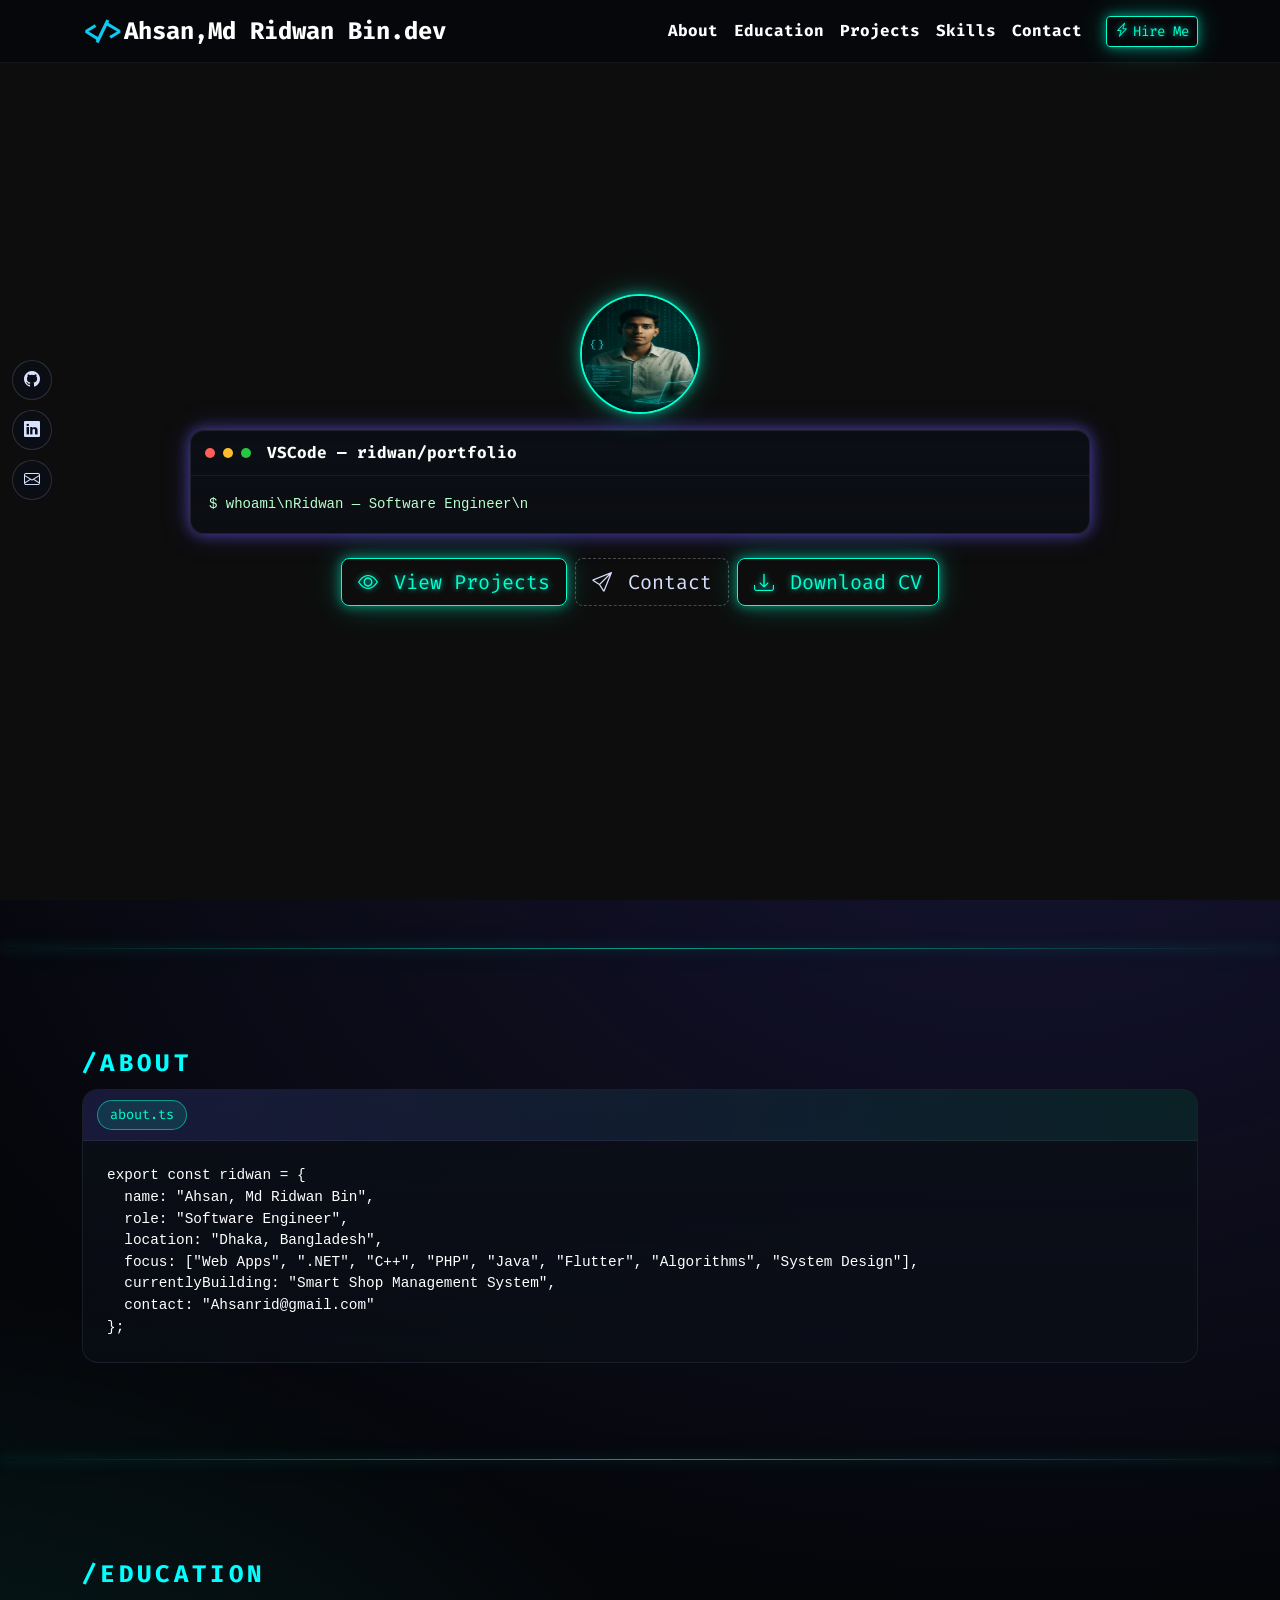
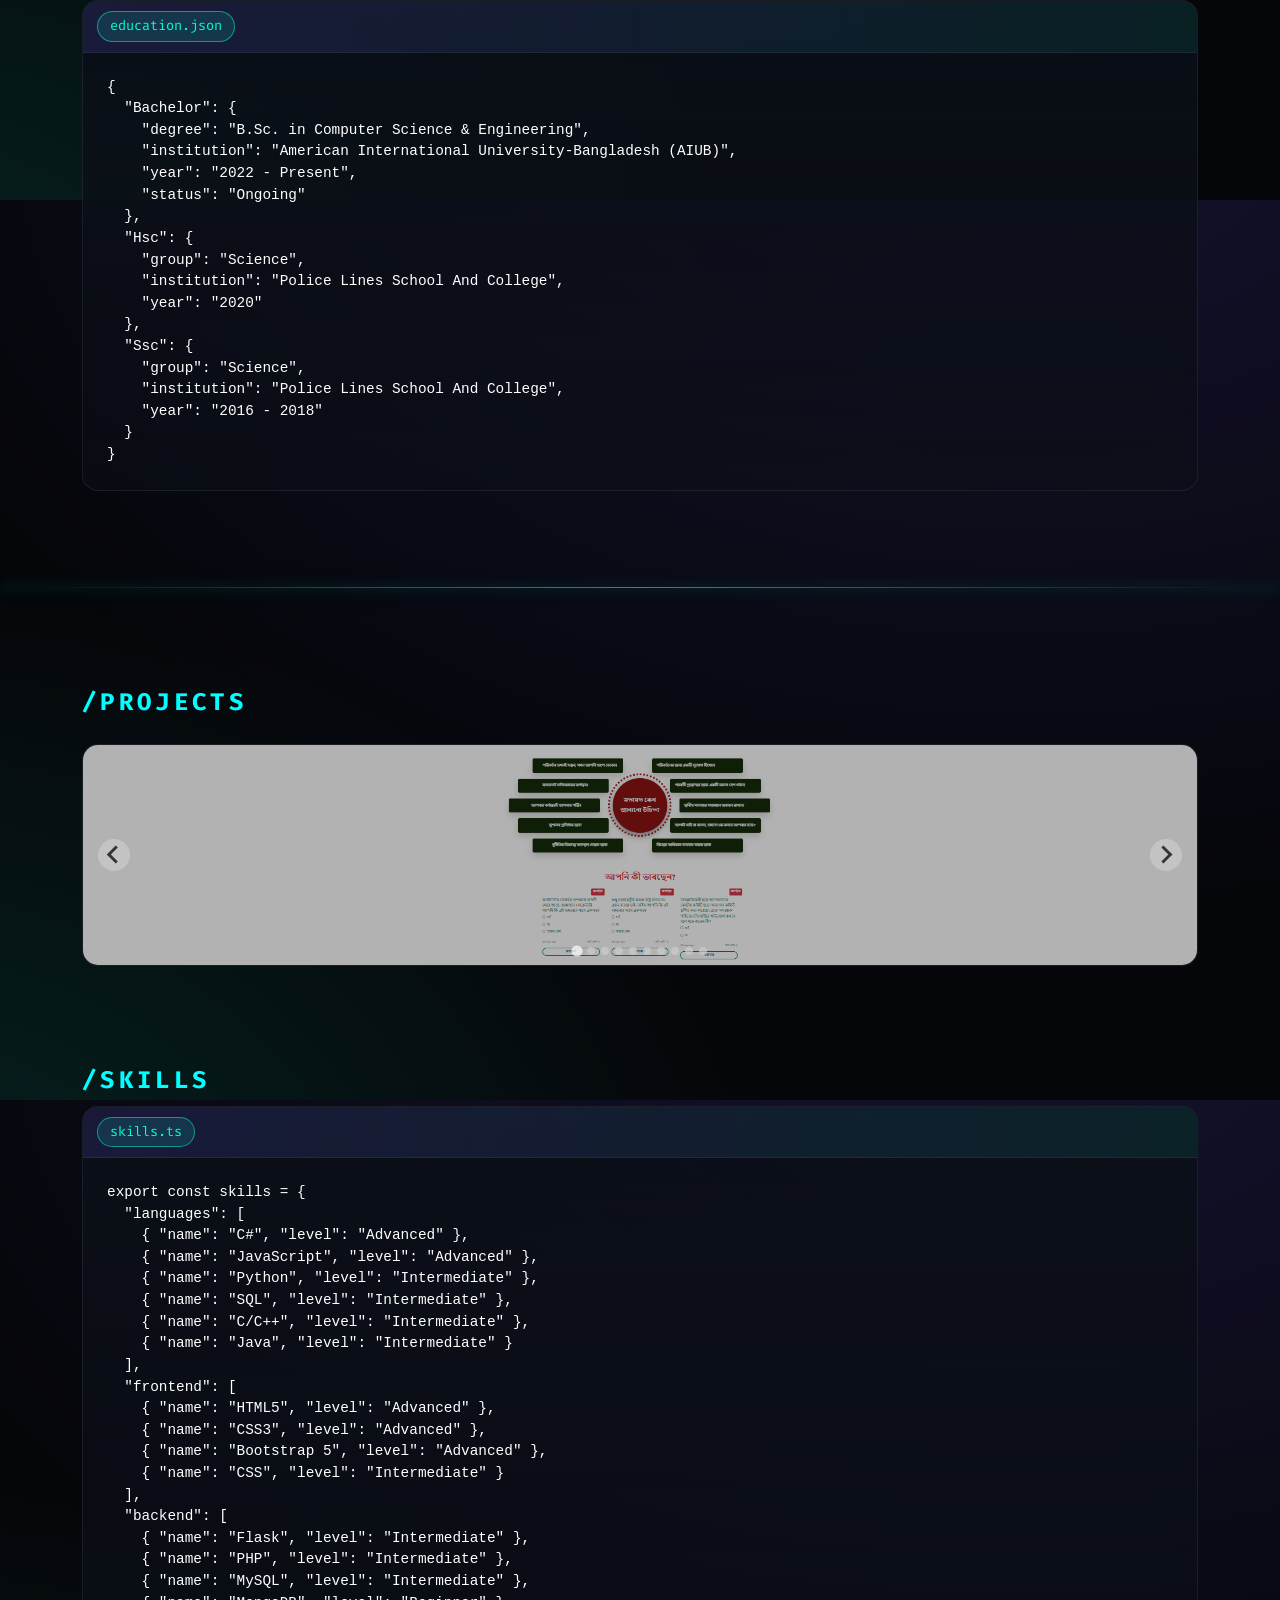
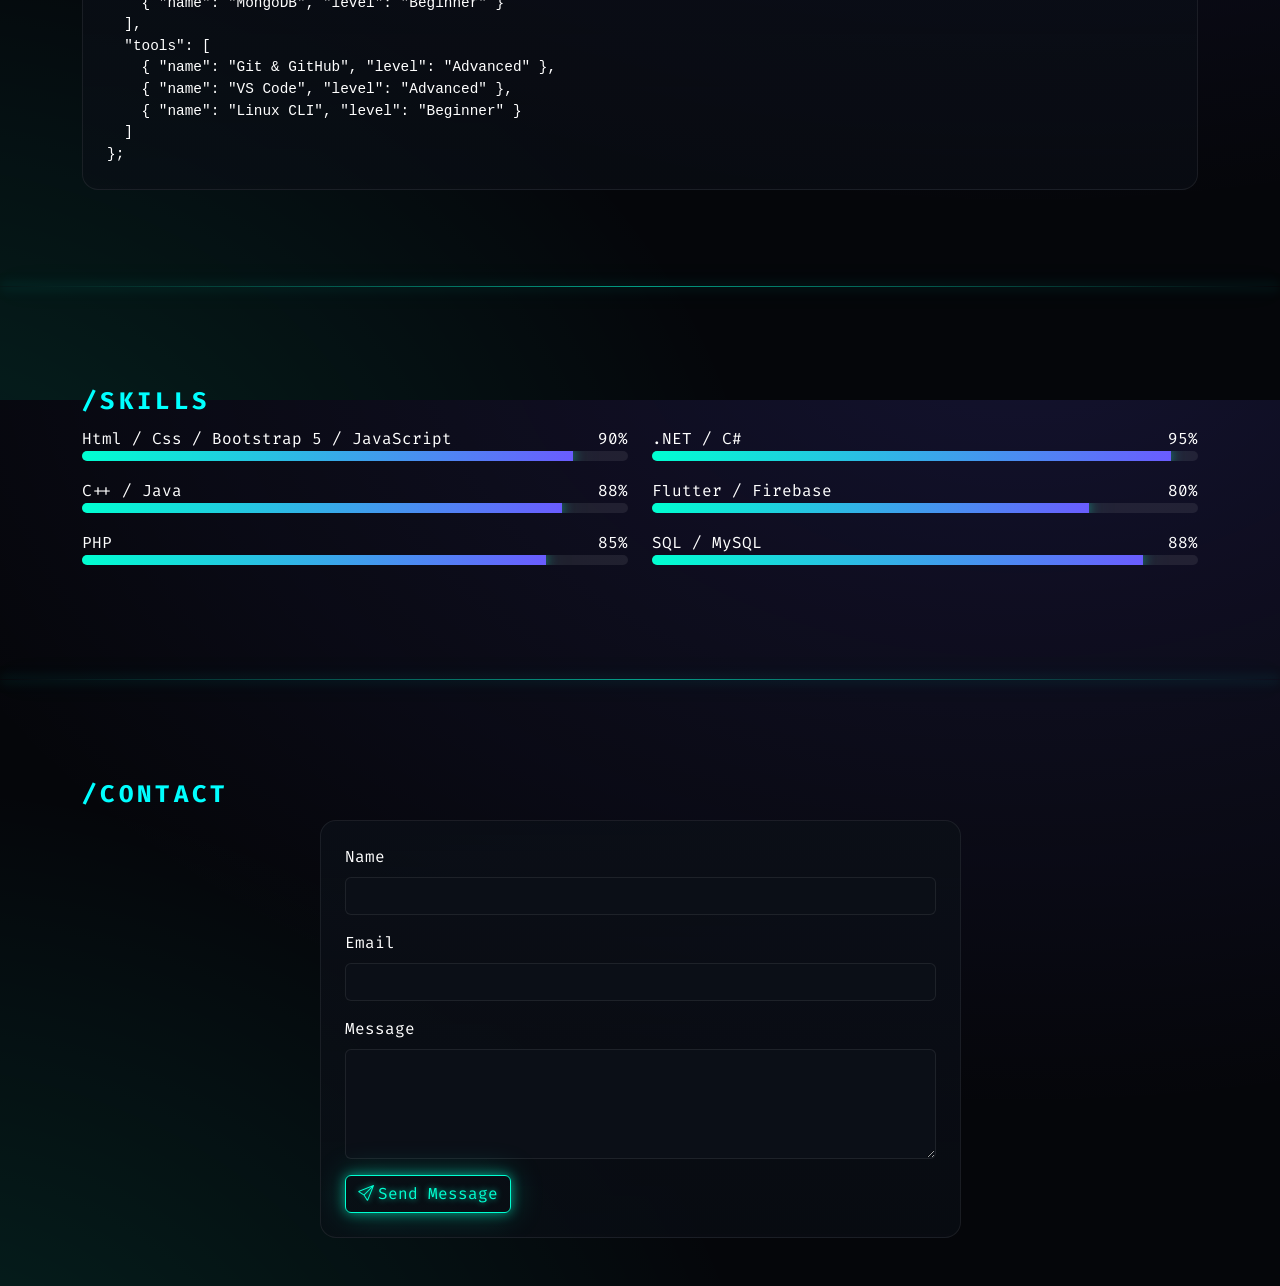
==== commit ff53f9c4: "mailer" ====
--- a/index.html
+++ b/index.html
@@ -425,7 +425,7 @@
   document.addEventListener('DOMContentLoaded', function () {
     new Splide('#project-slider', {
       type        : 'loop',
-      perPage     : 3,
+      perPage     : 1,
       gap         : '1rem',
       autoplay    : true,        
       interval    : 3000,        
@@ -433,7 +433,7 @@
       pauseOnHover: false,       
       pauseOnFocus: false,       
       breakpoints : {
-        768 : { perPage: 1 },
+        768 : { perPage: 2 },
         1024: { perPage: 2 }
       }
     }).mount();
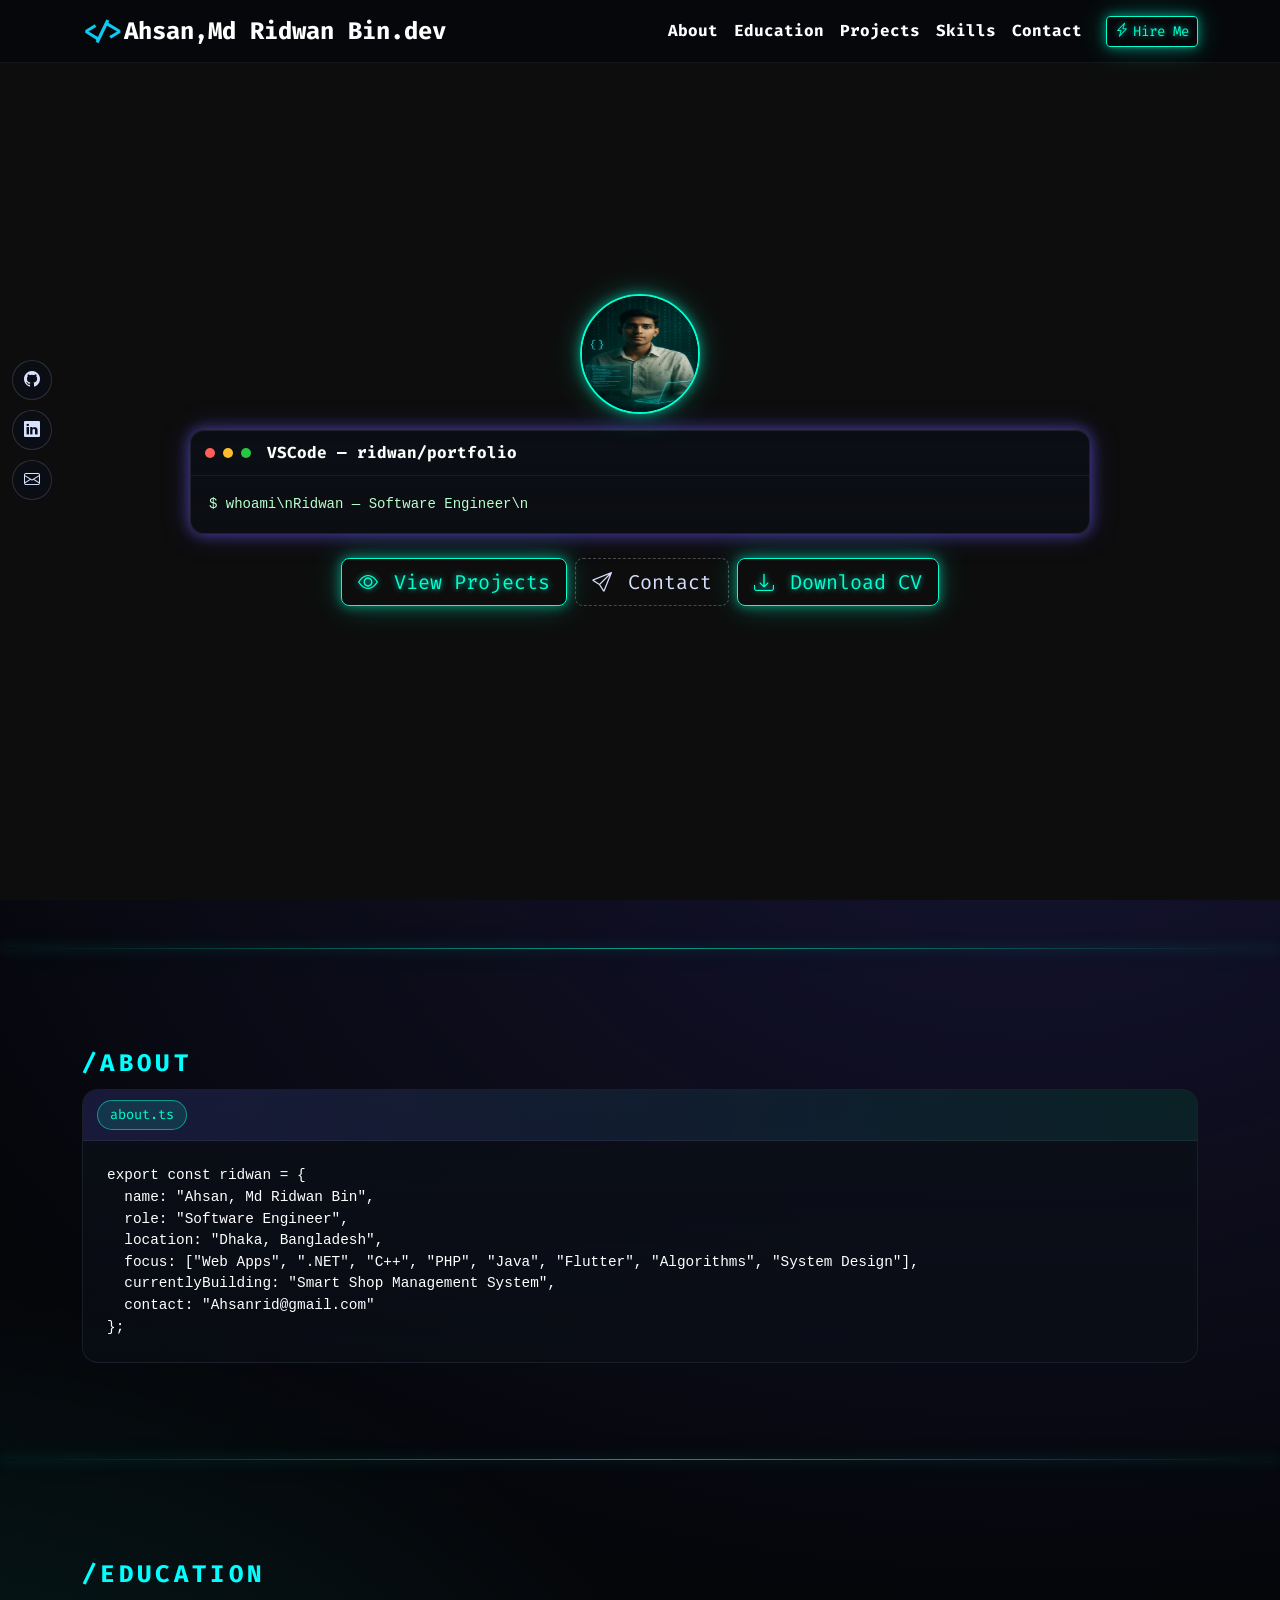
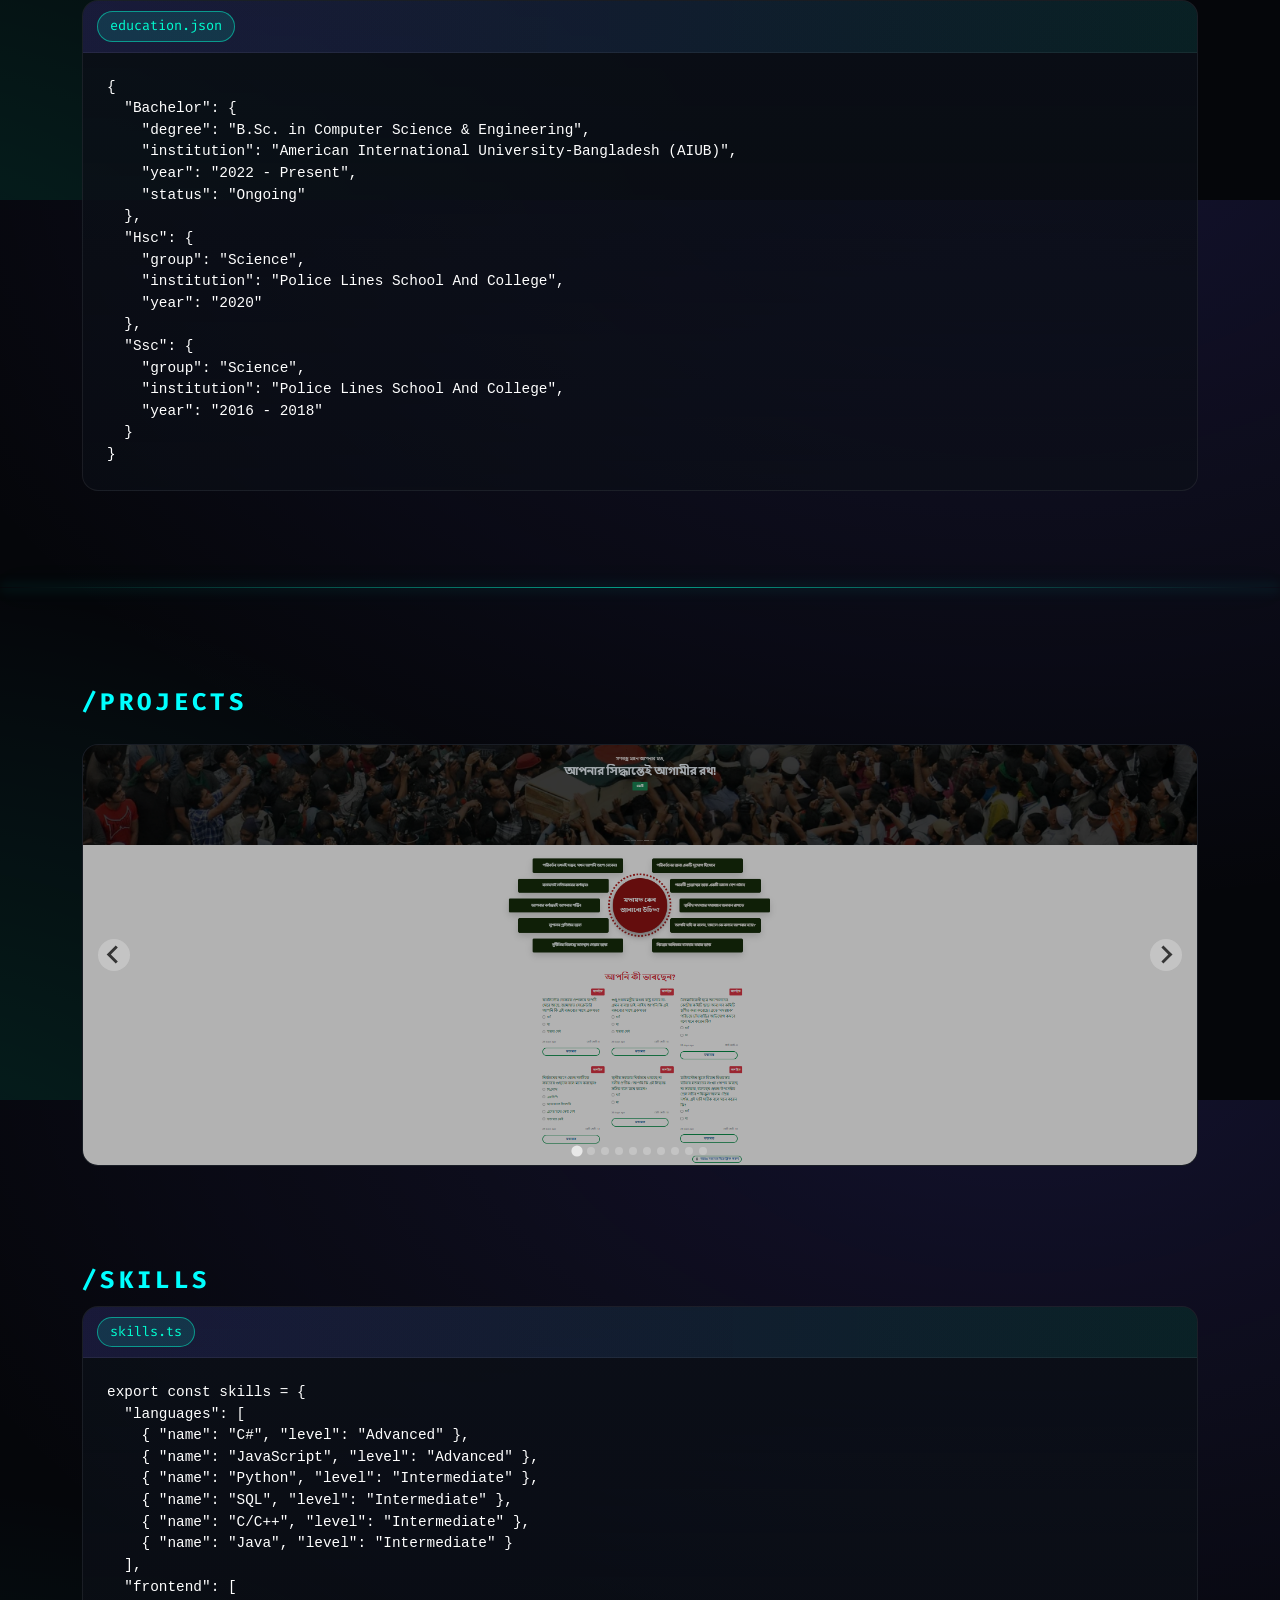
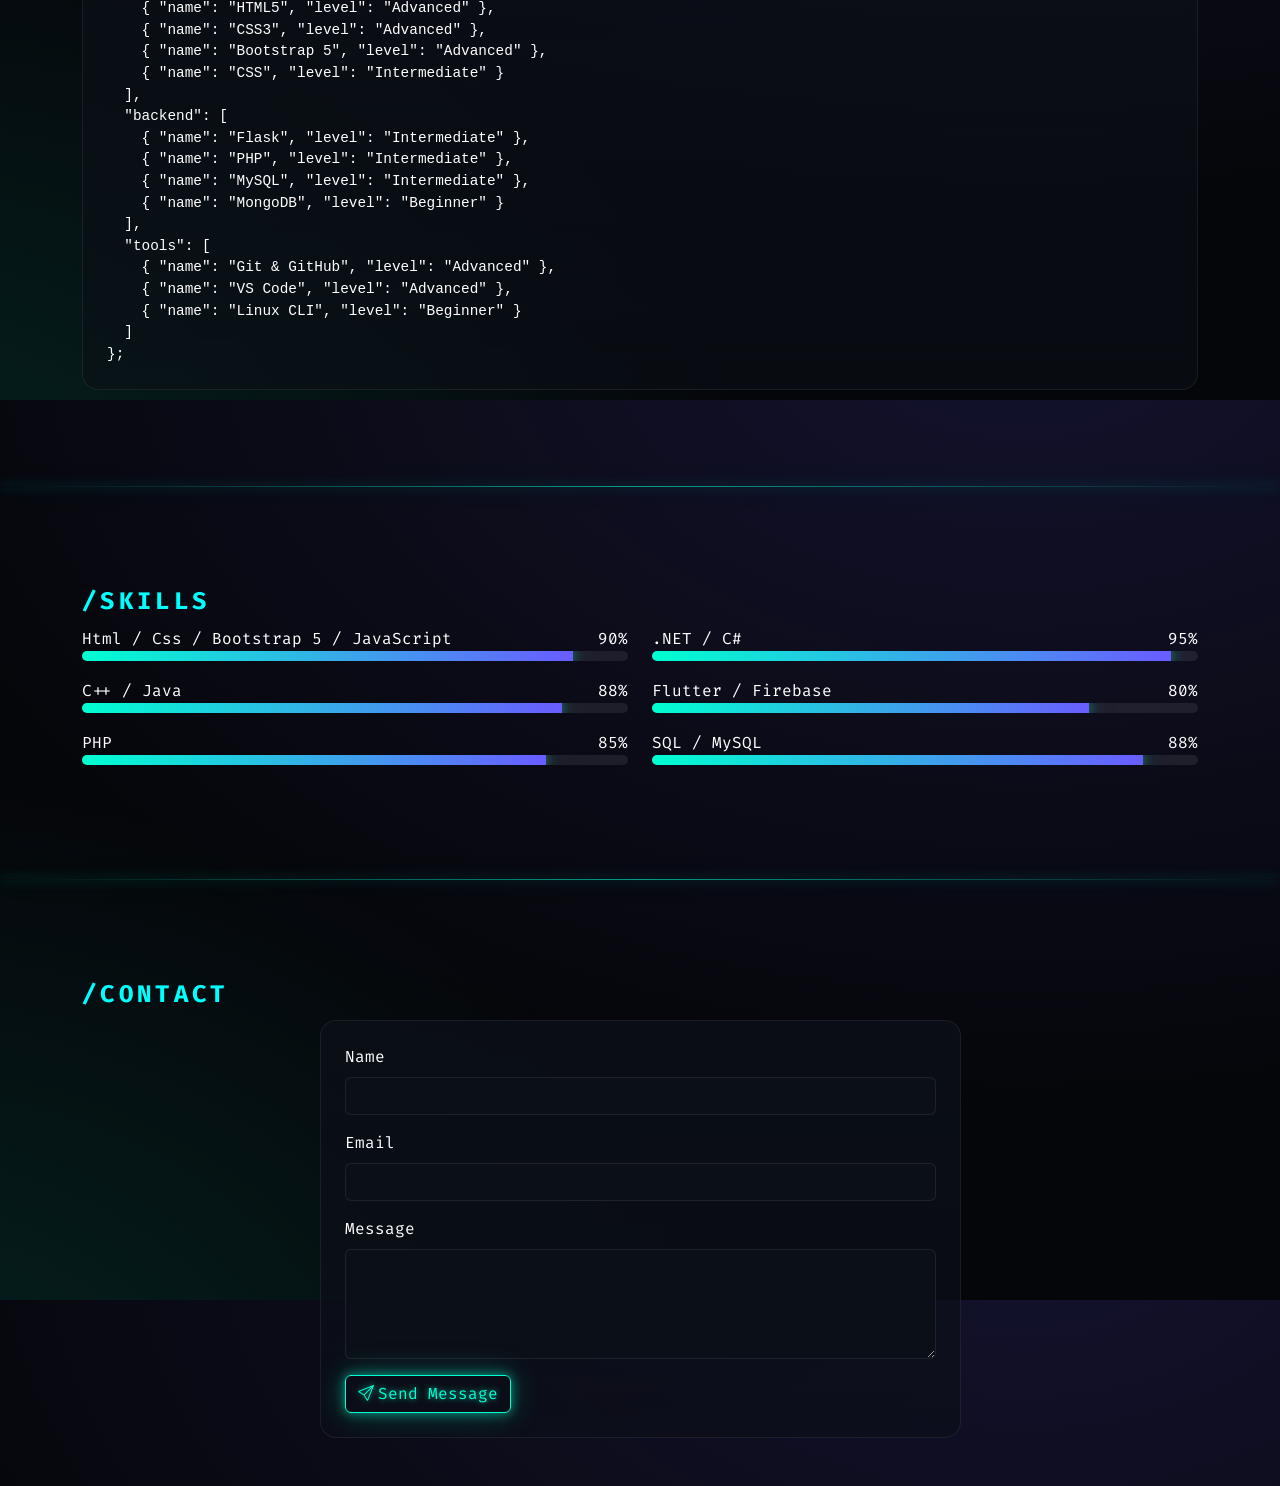
==== commit d23e02f8: "Update index.html" ====
--- a/index.html
+++ b/index.html
@@ -456,7 +456,7 @@
     }
     .splide__slide img {
       width: 100%;
-      height: 220px;
+      height: 420px;
       object-fit: cover;
       border-radius: 10px;
       box-shadow: 0 4px 10px rgba(0,0,0,0.5);
